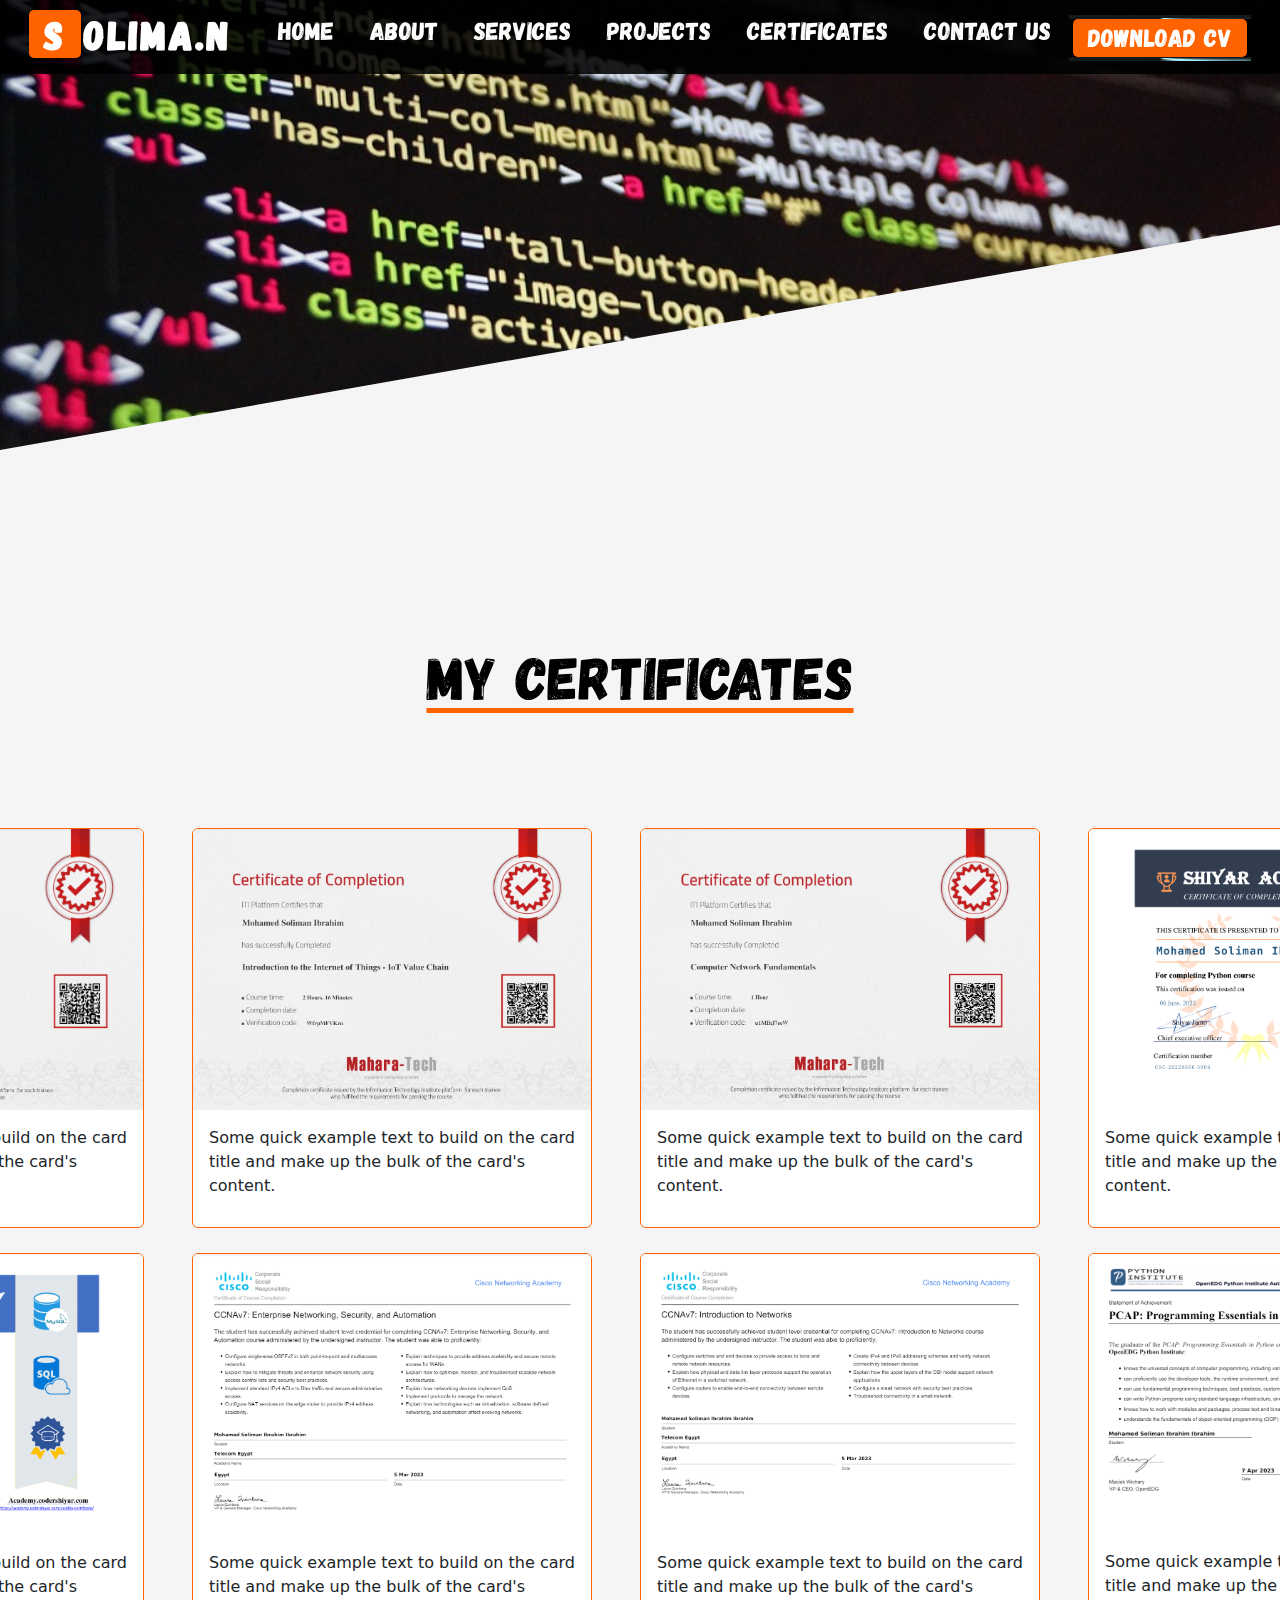
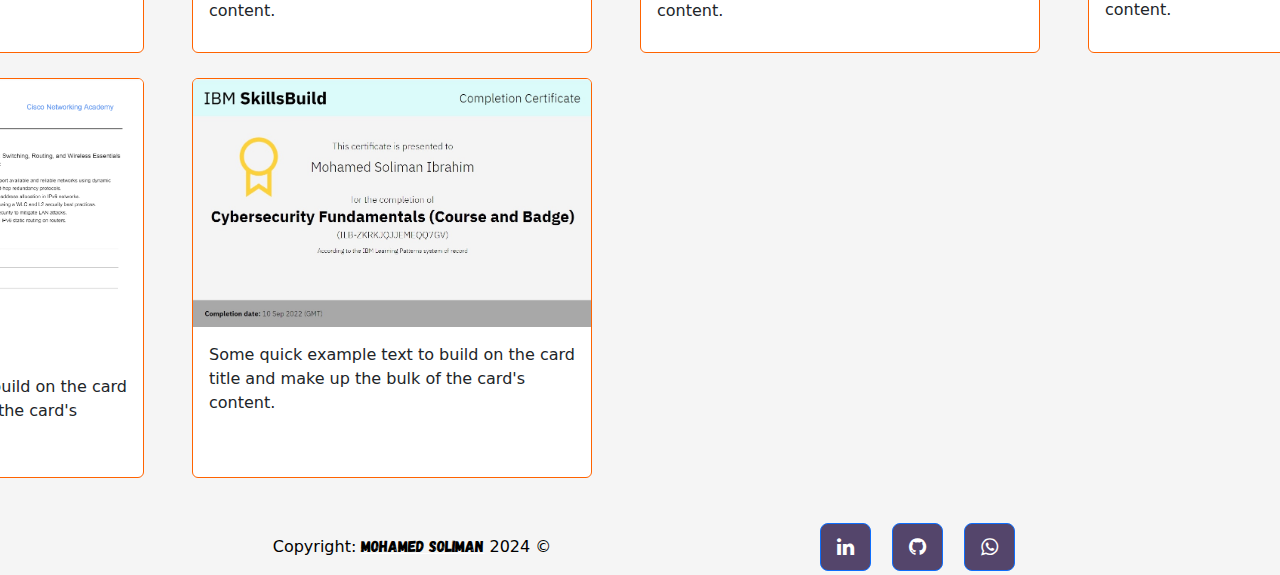
==== certificates.html @ a3dcd59e "Update certificates.html" ====
<!DOCTYPE html>
<html lang="en">
<head>
    <meta charset="utf-8">
    <meta name="viewport" content="width=device-width, initial-scale=1.0">
    <title>Soliman-Certificates</title>
    <link href="https://cdn.jsdelivr.net/npm/bootstrap@5.3.3/dist/css/bootstrap.min.css" rel="stylesheet" integrity="sha384-QWTKZyjpPEjISv5WaRU9OFeRpok6YctnYmDr5pNlyT2bRjXh0JMhjY6hW+ALEwIH" crossorigin="anonymous">
    <link href="https://fonts.googleapis.com/icon?family=Material+Icons" rel="stylesheet" integrity="sha384-QWTKZyjpPEjISv5WaRU9OFeRpok6YctnYmDr5pNlyT2bRjXh0JMhjY6hW+ALEwIH" crossorigin="anonymous">
    <link href="https://maxcdn.bootstrapcdn.com/bootstrap/4.0.0-alpha.6/css/bootstrap.min.css" rel="stylesheet" integrity="sha384-QWTKZyjpPEjISv5WaRU9OFeRpok6YctnYmDr5pNlyT2bRjXh0JMhjY6hW+ALEwIH" crossorigin="anonymous">
    <link rel="preconnect" href="https://fonts.googleapis.com">
    <link rel="preconnect" href="https://fonts.gstatic.com" crossorigin>
    <link href="https://fonts.googleapis.com/css2?family=Jersey+25&family=Poppins:ital,wght@0,100;0,200;0,300;0,400;0,500;0,600;0,700;0,800;0,900;1,100;1,200;1,300;1,400;1,500;1,600;1,700;1,800;1,900&display=swap" rel="stylesheet">
    <link rel="stylesheet" href="https://fonts.googleapis.com/css2?family=Material+Symbols+Outlined:opsz,wght,FILL,GRAD@24,400,0,0" />
    <link rel="stylesheet" href="https://cdnjs.cloudflare.com/ajax/libs/font-awesome/4.7.0/css/font-awesome.min.css">
    <link rel="stylesheet" href="style1.css">
    <style>
        body{
            background-color: whitesmoke;
            overflow-x: hidden;
        }
        .card-custom1-img::before {
            content: "";
            position: absolute;
            background-repeat: no-repeat;
            top: 0;
            left: 0;
            width: 100%;
            height: 100%;
            background-size: cover;
            background-position: center;
            background-image: url('images/code-1076536_1280.jpg');
            background-repeat: no-repeat;
            clip-path: polygon(0 0, 100% 0, 100% 25%, 0 50%);
            z-index: -1;
            overflow-x: hidden;

        }

        .content h1{
            color: #000;
        }

        .Certificates{
            display: flex;
            justify-content: center;
            align-items: center;
            margin-top: 40em;
            text-align: center;
            overflow-x: hidden;

        }

        .cards{
            display: flex;
            justify-content: center;
            align-items: center;
            margin-top: 5em;
            text-align: center;
            margin-bottom: 35px;
            overflow-x: hidden;

        }


        .gridview{
            display: grid;
            align-items: center;
            justify-content: center;
             grid-template-columns: repeat(4, 1fr);
        }

        .gridview .card{
            margin-top: 20px;
            width: 25rem;
             height: 25rem;
              text-align: start;
              margin-bottom: 5px;

              border: #FF6300 0.4px solid;
        }


        .gridview .card img{
            transition: 2s;

        }

        .gridview .card img:hover{

            transform: scale(1.4);
            z-index: 999999999;
            margin-left: 25px;
            margin-right: 25px;
            


        }


        @media screen  and (max-width:448px){

            .gridview{
            display: grid;
            align-items: center;
            justify-content: center;
             grid-template-columns: repeat(1, 1fr);
        }


        .gridview .card{
            margin-top: 20px;
            width: 100%;
             height: 25rem;
              text-align: start;
              margin-bottom: 5px;
              /* margin-left: 40px; */

              border: #FF6300 0.4px solid;
        }

        .Certificates{
            display: flex;
            justify-content: center;
            align-items: center;
            margin-top: 30em;
            text-align: center;
        }


        .Certificates h1{
            font-size: 3.3em;
        }

        .gridview .card img{
            transition: 2s;

        }

        .gridview .card img:hover{

            transform: scale(1.2);
            z-index: 999999999;
            margin-left: 25px;
            margin-right: 25px;
            
        }


        }
        
    </style>
</head>
<body>




  <header>

    <div class="navbar">
      <div class="logo" onclick="window.location.href='index1.html'">
        <h1><span>S</span>olima.n</h1>
        </div> 

        <div class="sections">
            <h2> <a href="index1.html#home">Home</a> </h2>
            <h2><a href="index1.html#about">About</a> </h2>
            <h2><a href="index1.html#services">Services</a> </h2>
            <h2><a href="index1.html#projects">Projects</a> </h2>
            <h2> <a href="certificates.html">Certificates</a> </h2>
            <h2> <a href="#footer"> Contact Us</a></h2>
            <div class="box">
              <button class="butt" onclick="downloadCV()">Download CV</button>

            </div>

            <div class="menu" onclick="openNav()" >
              <i class="fa fa-bars fa-2x" onclick="openNav()" style="color: #ffffff;"></i>

            </div>
        </div>

        <div id="mySidenav" class="sidenav">
        
          <a href="javascript:void(0)" class="closebtn" onclick="closeNav()">&times;</a>
          <div class="logo side-logo">
            <h1><span>S</span>oliman</h1>
          </div>
        
          <div class="items">
            <h2> <a href="index1.html#home">Home</a> </h2>
            <h2><a href="index1.html#about">About</a> </h2>
            <h2><a href="index1.html#services">Services</a> </h2>
            <h2><a href="index1.html#projects">Projects</a> </h2>
            <h2> <a href="certificates.html">Certificates</a> </h2>
            <h2> <a href="#footer"> Contact Us</a></h2>
            <button class="download"  onclick="downloadCV()">Download CV</button>
          </div>
        
        
        </div>

    </div>

</header>



    <div class="main-sec">

    <div class="card-custom1-img"></div>

</div>




<section class="Certificates">
    <div class="content">
        <h1>My Certificates</h1>
        <!-- <p class="desc ">Some of my projects are related to my work and abilities in various fields, you can take a look at them -->
        </p>

    </div>

</section>

<section class="cards">


<div class="gridview">
    <div class="card me-5" >
        <img src="images/certificates/C1.PNG" class="card-img-top" alt="...">
        <div class="card-body">
          <p class="card-text">Some quick example text to build on the card title and make up the bulk of the card's content.</p>
        </div>
      </div>
      
      <div class="card me-5" >
        <img src="images/certificates/C2.PNG" class="card-img-top" alt="...">
        <div class="card-body">
          <p class="card-text">Some quick example text to build on the card title and make up the bulk of the card's content.</p>
        </div>
      </div>

      <div class="card me-5" >
        <img src="images/certificates/C3.PNG" class="card-img-top" alt="...">
        <div class="card-body">
          <p class="card-text">Some quick example text to build on the card title and make up the bulk of the card's content.</p>
        </div>
      </div>

      <div class="card me-5" >
        <img src="images/certificates/C4.PNG" class="card-img-top" alt="...">
        <div class="card-body">
          <p class="card-text">Some quick example text to build on the card title and make up the bulk of the card's content.</p>
        </div>
      </div>


      <div class="card me-5" >
        <img src="images/certificates/C5.PNG" class="card-img-top" alt="...">
        <div class="card-body">
          <p class="card-text">Some quick example text to build on the card title and make up the bulk of the card's content.</p>
        </div>
      </div>


      <div class="card me-5" >
        <img src="images/certificates/C6.PNG" class="card-img-top" alt="...">
        <div class="card-body">
          <p class="card-text">Some quick example text to build on the card title and make up the bulk of the card's content.</p>
        </div>
      </div>

      
      <div class="card me-5" >
        <img src="images/certificates/C7.PNG" class="card-img-top" alt="...">
        <div class="card-body">
          <p class="card-text">Some quick example text to build on the card title and make up the bulk of the card's content.</p>
        </div>
      </div>


      
      <div class="card me-5" >
        <img src="images/certificates/C8.PNG" class="card-img-top" alt="...">
        <div class="card-body">
          <p class="card-text">Some quick example text to build on the card title and make up the bulk of the card's content.</p>
        </div>
      </div>


      
      <div class="card me-5" >
        <img src="images/certificates/C9.PNG" class="card-img-top" alt="...">
        <div class="card-body">
          <p class="card-text">Some quick example text to build on the card title and make up the bulk of the card's content.</p>
        </div>
      </div>


      
      <div class="card me-5" >
        <img src="images/certificates/IBM.jpg" class="card-img-top" alt="...">
        <div class="card-body">
          <p class="card-text">Some quick example text to build on the card title and make up the bulk of the card's content.</p>
        </div>
      </div>
  


</div>

</section>




<!-- Remove the container if you want to extend the Footer to full width. -->
<div class="container-fluid " id="footer">





    <div class="footer"  style="background-color: whitesmoke;">

      
      <div class=" ">

        <button type="button" class="btn btn-primary btn-lg  mx-2" style="background-color: #54456b;">
          <i class="fa fa-whatsapp"></i>
        </button>
        <button type="button" class="btn btn-primary btn-lg  mx-2" style="background-color: #54456b;">
          <i class="fa fa-github"></i>
        </button>
        <button type="button" class="btn btn-primary btn-lg  mx-2" style="background-color: #54456b;">
          <i class="fa fa-linkedin"></i>
        </button>
      </div>
  
      <!-- Copyright -->
      <div class=" text-white p-3" style="background-color: whitesmoke; color: #000;">
       <span style="color: #000;"> © 2024 Copyright: </span> 
        <a class="text-white Copyright" style="color: #000;"  href=""><span style="color: #000;">Mohamed Soliman</span></a>
      </div>
      <!-- Copyright -->
    </div>
    
</div>
  <!-- End of .container -->
  <script src="dynamic.js"></script>

</body>
</html>
---- style1.css ----
/* The side navigation menu */
.sidenav {
    height: 100%;
    /* 100% Full-height */
    width: 0;
    /* 0 width - change this with JavaScript */
    position: fixed;
    /* Stay in place */
    z-index: 1;
    /* Stay on top */
    top: 0;
    /* Stay at the top */
    left: 0;
    background-color: #111;
    /* Black*/
    overflow-x: hidden;
    /* Disable horizontal scroll */
    padding-top: 60px;
    /* Place content 60px from the top */
    transition: 0.5s;
    /* 0.5 second transition effect to slide in the sidenav */
}

/* The navigation menu links */
.sidenav a {
    padding: 8px 8px 8px 32px;
    text-decoration: none;
    font-size: 25px;
    color: #818181;
    display: block;
    transition: 0.3s;
}

/* When you mouse over the navigation links, change their color */
.sidenav a:hover {
    color: #f1f1f1;
}

/* Position and style the close button (top right corner) */
.sidenav .closebtn {
    position: absolute;
    top: 0;
    right: 25px;
    font-size: 36px;
    margin-left: 50px;
}

/* Style page content - use this if you want to push the page content to the right when you open the side navigation */
#main {
    transition: margin-left .5s;
    padding: 20px;
}






* {
    margin: 0;
    padding: 0;
}

body {
    background-color: black;
}

@font-face {
    font-family: 'gag';
    src: url(gagalin/Gagalin-Regular.otf);
}



/* header section */



header .navbar {
    background-color: rgba(0, 0, 0, 0.88);
    padding-top: 10px;
    position: fixed;
    top: 0;
    left: 0;
    width: 100%;
    /* Ensures navbar spans full width of viewport */
    display: flex;
    flex-direction: row;
    justify-content: space-evenly;
    /* align-items: center; */
    z-index: 1000;
    /* Ensures navbar stays above other content */
    /* You can add additional styling properties as needed */
}


.navbar .sections,
.navbar .sections a {
    display: flex;
    color: white;
    /* font-weight: bold; */
    font-family: 'gag';
    text-decoration: none;

}

.menu {
    display: none;
}

.menu button {
    background-color: transparent;
}

.navbar .logo span {
    font-weight: bold;
    font-family: 'gag';
    margin-right: 3px;
}

.navbar .logo h1 {
    font-weight: bold;
    font-family: 'gag';
    letter-spacing: 3px;

}

.navbar .sections h2,
.navbar .sections button {
    padding-left: 18px;
    padding-right: 18px;
    color: white;
    font-size: 25px;
}

.navbar .sections button {
    outline-style: none;
    border: none;

}

.navbar .logo span {
    background-color: #FF6300;
    padding: 0 15px 0 15px;
    color: white;
    border-radius: 5px;

}

.navbar .sections .butt {
    background-color: #FF6300;
    padding: 0 15px 0 15px;
    color: white;
    border-radius: 5px;
}


.navbar .logo h1 {
    color: white;
}

header .sections h2:hover,
header .sections h2:active,
header .sections h2:focus {
    text-decoration: underline;
    text-decoration-color: #FF6300;
    text-underline-offset: 8px;
    text-decoration-thickness: 3px;
    color: rgb(222, 222, 222);

}

/*End  header section */







/* Home section */


.home {
    height: 100vh;
    display: flex;
    justify-content: space-evenly;
    align-items: center;
    justify-content: center;
}


.home .main-sec {
    display: flex;
    justify-content: space-evenly;
}

.main-sec .content .hi {
    color: white;
    font-size: 25px;
    font-family: gag;
}

.main-sec .content h3 {
    color: #FF6300;
    font-family: 'gag';
    font-size: 45px;
}

.main-sec .content .title {
    position: relative;
}

.main-sec .content .title h1 {
    color: white;
    font-family: gag;
    text-decoration: none;
    font-size: 7em;
}

.main-sec .content .title span {
    position: absolute;
    color: white;
    font-family: gag;
    font-size: 7em;
    top: 80px;
    left: 240px;
}

.main-sec .content p {
    margin-top: 100px;
    color: white;
    word-wrap: break-word;
    /* Wrap long words to prevent overflow */
    font-size: 25px;
    font-family: gag;
}

.main-sec .desc {
    width: 67em;
}


.main-sec .content button {
    background-color: #FF6300;
    width: 200px;
    padding: 10px;
    margin-top: 20px;
    color: white;
    border: 0;
    border-radius: 5px;
    font-size: 20px;
    transition: 2s;
}


.main-sec .content button:hover {

    background-color: #b44805;
    transform: scale(0.95);



}

.main-sec .shape {
    position: relative;
    animation: fade 3s ease-in-out forwards;

}



@keyframes fade {
    0% {
        opacity: 0;
    }

    100% {
        opacity: 1;
    }


}



.main-sec .shape .soliman {

    position: absolute;
    top: -105px;
    right: 115px;
    width: 24em;
    height: 30em;

}

/*End  Home section */





/* About us section */

.about {
    height: 25vh;
    margin-bottom: 150px;
}



.secon-content {
    margin-left: 100px;
    margin-bottom: -190px;


}



.content .desc-second p {
    margin-top: 0;
    font-size: 24px;


}

.title .row h4 {
    color: aliceblue;
}


.second-shape {
    margin-top: 50px;
}


/* progress bar */

.progress-title {
    font-size: 18px;
    font-weight: 700;
    font-style: italic;
    color: #455493;
    margin: 0 0 20px;
}

.progress {
    height: 7px;
    background: #f8f8f8;
    border-radius: 0;
    box-shadow: none;
    margin-bottom: 30px;
    overflow: visible;
}

.progress .progress-bar {
    box-shadow: none;
    border-radius: 0;
    position: relative;
    -webkit-animation: animate-positive 2s;
    animation: animate-positive 2s;
}

.progress .progress-bar:before,
.progress .progress-bar:after {
    content: "";
    width: 20px;
    height: 20px;
    background: #fff;
    position: absolute;
    top: -6px;
    right: 16px;
    transform: rotate(45deg);
}

.progress .progress-bar:after {
    border: 4px solid #fff;
    position: absolute;
    right: 2px;
}

.progress.red .progress-bar:before,
.progress.red .progress-bar:after {
    outline: 4px solid #ef5b5b;
}

.progress.red .progress-bar:after {
    background: #ef5b5b;
}

.progress.yellow .progress-bar:before,
.progress.yellow .progress-bar:after {
    outline: 4px solid #ffc116;
}

.progress.yellow .progress-bar:after {
    background: #ffc116;
}

.progress.blue .progress-bar:before,
.progress.blue .progress-bar:after {
    outline: 4px solid #20a39e;
}

.progress.blue .progress-bar:after {
    background: #20a39e;
}

.progress.green .progress-bar:before,
.progress.green .progress-bar:after {
    outline: 4px solid #7cb518;
}

.progress.green .progress-bar:after {
    background: #7cb518;
}

@-webkit-keyframes animate-positive {
    0% {
        width: 0;
    }
}

@keyframes animate-positive {
    0% {
        width: 0;
    }
}

/*End progress bar */





/*End  About Us section */










/* services */



.services {
    height: 60vh;
    display: flex;
    flex-direction: column;
    align-items: center;
    justify-content: center;
    text-align: center;
}




.content h1 {
    color: white;
    font-family: gag;
    font-size: 60px;
    text-decoration: underline;
    text-decoration-color: #FF6300;
    text-underline-offset: 8px;
    text-decoration-thickness: 5px;
    color: rgb(222, 222, 222);

}

.services .content .desc {
    width: 67em;
    color: white;
    padding-top: 10px;
    font-size: 20px;
}



.services .cards {
    display: grid;
    grid-template-columns: repeat(4, 1fr);

}

.services .cards .card-widget {
    background-color: white;
    float: left;
    text-align: start;
    padding: 25px;
    border-radius: 20px;
    margin-left: 40px;
    margin-top: 30px;
    width: 320px;
    height: auto;
    transition: 4s;
}

.services .cards .card-widget:hover {
    transform: scale(0.95);

}


.services .cards .card-widget p {

    width: 15em;

}

.services .cards .card-widget img {
    margin-top: 20px;
    margin-bottom: 20px;

}


/*End  services */





/* projects  sections*/


.projects {
    height: 45vh;
    margin-bottom: 10em;
    margin-top: 10em;
    display: flex;
    flex-direction: column;
    align-items: center;
    justify-content: center;
    text-align: center;

}

.projects .content .desc {
    width: 67em;
    color: white;
    padding-top: 10px;
    font-size: 20px;
}



.projects .cards {
    display: grid;
    grid-template-columns: repeat(3, 1fr);

}



.projects .cards .card-widget {
    background-color: white;
    float: left;
    text-align: center;
    font-family: gag;
    border-radius: 5px;
    margin-left: 40px;
    margin-top: 30px;
    width: 190px;
    height: auto;
    transition: 1s;
}







.projects .cards .card-widget.active {
    background-color: #FF6300;
    color: #fff;
}


/* cards */

.card-custom {
    overflow: hidden;
    min-height: 450px;
    box-shadow: 0 0 15px rgba(10, 10, 10, 0.3);
}

.card-custom-img {
    height: 200px;
    min-height: 200px;
    background-repeat: no-repeat;
    background-size: cover;
    background-position: center;
    border-color: inherit;
}

/* First border-left-width setting is a fallback */
.card-custom-img::after {
    position: absolute;
    content: '';
    top: 161px;
    left: 0;
    width: 0;
    height: 0;
    border-style: solid;
    border-top-width: 40px;
    border-right-width: 0;
    border-bottom-width: 0;
    border-left-width: 545px;
    border-left-width: calc(575px - 5vw);
    border-top-color: transparent;
    border-right-color: transparent;
    border-bottom-color: transparent;
    border-left-color: inherit;
}

.card-custom-avatar img {
    border-radius: 50%;
    box-shadow: 0 0 15px rgba(10, 10, 10, 0.3);
    position: absolute;
    top: 100px;
    left: 1.25rem;
    width: 100px;
    height: 100px;
}


/* projects  sections*/












/* footer */


.foot {

    display: flex;
    justify-content: space-around;
    align-items: center;

}


.footer {
    direction: rtl;
    display: flex;
    justify-content: space-evenly;
    align-items: center;
}

.Copyright {
    font-family: gag;
}


/*End  footer */



/* animation */


@import url("https://fonts.googleapis.com/css?family=Raleway:400");

* {
    box-sizing: border-box;
}

@property --angle {
    syntax: '<angle>';
    initial-value: 90deg;
    inherits: true;
}

@property --gradX {
    syntax: '<percentage>';
    initial-value: 50%;
    inherits: true;
}

@property --gradY {
    syntax: '<percentage>';
    initial-value: 0%;
    inherits: true;
}




:root {
    --d: 2500ms;
    --angle: 90deg;
    --gradX: 100%;
    --gradY: 50%;
    --c1: rgba(168, 239, 255, 1);
    --c2: rgba(168, 239, 255, 0.1);
}

.wrapper {
    min-width: min(40rem, 100%);
}

.box {
    border: 0.3rem solid;
    border-image: conic-gradient(from var(--angle), var(--c2), var(--c1) 0.1turn, var(--c1) 0.15turn, var(--c2) 0.25turn) 30;
    animation: borderRotate var(--d) linear infinite forwards;
}


@keyframes borderRotate {
    100% {
        --angle: 420deg;
    }
}

@keyframes borderRadial {
    20% {
        --gradX: 100%;
        --gradY: 50%;
    }

    40% {
        --gradX: 100%;
        --gradY: 100%;
    }

    60% {
        --gradX: 50%;
        --gradY: 100%;
    }

    80% {
        --gradX: 0%;
        --gradY: 50%;
    }

    100% {
        --gradX: 50%;
        --gradY: 0%;
    }
}


/* End animation */



/* responsive design */




/* tablet */


@media only screen and (min-width:401px) and (max-width: 768px) {




    body {
        width: auto;
        overflow-x: hidden;
        scrollbar-width: none;
    }



    header .navbar {
        padding-top: 10px;
        /* padding-left: 10px; */
        display: flex;
        justify-content: space-around;
        background-color: rgba(0, 0, 0, 1);
        z-index: 9999999999999999999999999999999999999999;

    }


    /* header section */

    .navbar .sections a,
    .navbar .butt {
        display: flex;
        display: none;

    }


    .menu {
        display: block;
        padding-right: 125px;
    }


    .download {
        background-color: #FF6300;
        width: 150px;
        padding: 5px;
        margin-top: 20px;
        margin-left: 32px;
        color: white;
        border: 0;
        border-radius: 5px;
        font-size: 20px;
        transition: 2s;
    }

    .side-logo {
        margin-left: 32px;

    }

    .sidenav {
        padding-top: 21px;
    }


    .items {
        padding-top: 30px;
    }


    /*End  header section */





    /* Home section */


    .home0 {
        height: 100vh;
        /* overflow-x: hidden; */
        margin-top: 60px;
        margin-bottom: 50px;
        width: 100%;

    }


    .home .main-sec {
        display: flex;
        justify-content: space-between;
        position: relative;
    }

    .main-sec .content .hi {
        font-size: 15px;
    }

    .main-sec .content-home {
        position: absolute;
        z-index: 999;
        left: 120px;
        /* top: -30px; */

    }


    .main-sec .content h3 {
        font-size: 23px;
    }


    .main-sec .content .title h1 {
        font-size: 3em;
    }

    .main-sec .content .title span {
        position: absolute;
        font-size: 3em;
        top: 50px;
        left: 75px;
    }

    .main-sec .content p {
        margin-top: 100px;
        font-size: 16px;
    }

    .main-sec .desc {
        width: 40em;
        font-size: 10px;
    }



    .main-sec .shape {
        margin-left: 250px;
    }

    .main-sec .shape .shape1 {
        position: relative;
        width: 25em;
        transform: rotate(-90deg);
    }


    .main-sec .shape .soliman {
        position: absolute;
        top: -195px;
        right: 92px;
        width: 14em;
        height: 30em;

    }

    /*End  Home section */




    /* About us section */

    .about {
        height: 100vh;
        display: flex;
        flex-direction: column;
        align-items: center;
        justify-content: center;
    }

    .second-main {
        display: flex;
        flex-direction: column;
        align-items: center;
        justify-content: center;
        position: relative;
    }

    .secon-content {
        margin-left: 50px;
        margin-bottom: -190px;
        padding-top: 50px;


    }

    .about .title .row {
        float: left;
        width: 100%;
    }





    .content .desc-second p {
        margin-top: 0;
        font-size: 16px;
        width: 23.5em;


    }

    .title .row h4 {
        color: aliceblue;
        font-size: 16px;
    }



    .second-main .second-shape {
        position: absolute;
        top: -370px;
        width: 5em;
    }


    .about-shape {
        width: 25em;
    }


    .second-main .second-shape .soliman {

        right: 100px;


    }



    /*End  About us section */






    /* services */



    .services {
        height: auto;
        display: flex;
        align-items: center;
        justify-content: center;
        margin: 0;

    }



    .services .content .desc {
        width: auto;
        padding-top: 10px;
        font-size: 16px;
    }



    .services .cards {
        display: grid;
        grid-template-columns: repeat(1, 1fr);
        margin: 0;
        align-items: center;
        justify-content: center;
        margin-left: 12%;

    }


    .services .cards .card-widget {

        margin-left: 0;


    }




    .services .cards .card-widget p {

        width: auto;

    }

    .services .cards .card-widget img {
        margin-top: 20px;
        margin-bottom: 20px;

    }


    /*End  services */




    /* projects  sections*/



    .projects {
        height: auto;
        margin-top: 50px;
    }


    .projects .content .desc {
        width: auto;
        padding-top: 10px;
        font-size: 16px;
    }



    .projects .cards {
        display: grid;
        grid-template-columns: repeat(2, 1fr);

    }

    .projects .cards .card-widget {
        background-color: white;
        margin-left: 0;
        margin-top: 20px;
        width: 150px;
        height: auto;
    }


    /* cards */



    /* projects  sections*/



    /* footer */


    .foot {

        display: flex;
        justify-content: space-between;
        align-items: center;

    }


    .footer {
        direction: rtl;
        display: flex;
        flex-direction: column;
        justify-content: space-between;
        align-items: center;
    }


    .footer button {
        width: 50px;
        height: 50;
    }



    .Copyright {
        font-family: gag;
    }


    /*End  footer */



}



/* mobile */



@media screen and (max-width: 400px) {

   .all{
    display: none;
   }




/* good design */

     html {
        margin: 0;
        padding: 0;
        width: 100%;
        height: 100%;
        overflow-x: hidden;
    }

    /* header section */




    header .navbar {
        padding-top: 3%;
        /* padding-left: 10px; */
        display: flex;
        justify-content: space-evenly;
        background-color: rgba(0, 0, 0, 1);
        z-index: 9999999999999;


    }


    .navbar .logo h1 {
        font-size: 25px;
    }

    .navbar .sections a,
    .navbar .butt {
        display: flex;
        display: none;

    }


    .menu {
        display: block;
   
        
    }


    .download {
        background-color: #FF6300;
        width: 150px;
        padding: 5px;
        margin-top: 20px;
        margin-left: 32px;
        color: white;
        border: 0;
        border-radius: 5px;
        font-size: 20px;
        transition: 2s;
    }

    .main-sec .content button {
        background-color: #FF6300;
        width: 200px;
        padding: 5px;
        margin-top: 20px;
        color: white;
        border: 0;
        border-radius: 5px;
        font-size: 18px;
        transition: 2s;
    }

    .side-logo {
        margin-left: 0;
        padding-left: 10px;

    }

    .sidenav {
        padding-top: 21px;
    }


    .items {
        padding-top: 30px;
    }


    /*End  header section */




    /* Home section */


    * {
        box-sizing: border-box;
    }
    

    
    .home0 {
        height: calc(100vh - 10px); /* Adjusted for the total margin */
        margin-top: 65px;
        margin-bottom: 50px;
        /* padding-right: 55px; */
        padding-left: 50px;
        width: 100%;
        overflow-x: hidden; /* Ensures no horizontal scroll within the section */
        z-index: -111;

    }


    .home .main-sec {
        display: flex;
        justify-content: space-evenly;
        position: relative;
        margin-left: 10px;

    }

    .main-sec .content .hi {
        font-size: 15px;
    }

    .main-sec .content-home {
        position: absolute;
        z-index: 999;
        left: 120px;
        top: -30px;

    }


    .main-sec .content h3 {
        font-size: 23px;
    }


    .main-sec .content .title h1 {
        font-size: 3em;
    }

    .main-sec .content .title span {
        position: absolute;
        font-size: 3em;
        top: 50px;
        left: 75px;
    }

    .main-sec .content p {
        margin-top: 100px;
        font-size: 16px;
    }

    .main-sec .desc {
        width: 36em;
        font-size: 10px;
    }



    .main-sec .shape {
        margin-left: 250px;
    }

    .main-sec .shape .shape1 {
        position: relative;
        width: 25em;
        transform: rotate(-90deg);
    }


    .main-sec .shape .soliman {
        position: absolute;
        top: -195px;
        right: 92px;
        width: 14em;
        height: 30em;

    }

    /*End  Home section */











    /* About us section */

    .about {
        height: 145vh;
        padding-top: 400px;
        /* margin-top: 55%; */
        display: flex;
        flex-direction: column;
        align-items: center;
        justify-content: center;
        /* overflow-x: hidden; */
        overflow: hidden;
        z-index: -55555555555555;
    }

    .second-main {
        display: flex;
        flex-direction: column;
        align-items: center;
        justify-content: center;
        position: relative;
    }

    .secon-content {
        margin-left: 10px;
        margin-bottom: -190px;
        padding-top: 50px;
        


    }

    .about .title .row {
        float: left;
        width: 100%;
    }





    .content .desc-second p {
        margin-top: 0;
        font-size: 16px;
        width: 21.9em;


    }

    .title .row h4 {
        color: aliceblue;
        font-size: 16px;
    }



    .second-main .second-shape {
        position: absolute;
        top: -370px;
        width: 0em;
        padding-left: 150px;
        z-index: -99999999999999999999999999;

    }


    .about-shape {
        width: 25em;
    }


    .second-main .second-shape .soliman {

        right: 100px;


    }



    /*End  About us section */



/* good design ***************************************************************/













    /* services */



    .services {
        height: auto;
        display: flex;
        text-align: center;
        width: 100%;
        align-items: center;
        justify-content: center;
        margin-left: 0;
        margin-top: 0;

    }



    .services .content .desc {
        width: auto;
        padding: 10px 5px 0 5px;
        font-size: 16px;
    }



    .services .cards {
        display: grid;
        grid-template-columns: repeat(1, 1fr);
        margin: 0;
        align-items: center;
        justify-content: center;
        text-align: center;
        padding-left: 5%;

    }


    .services .cards .card-widget {

        margin-left: 0;


    }




    .services .cards .card-widget p {

        width: auto;

    }

    .services .cards .card-widget img {
        margin-top: 20px;
        margin-bottom: 20px;

    }


    /*End  services */




    /* projects  sections*/



    .projects {
        height: auto;
        margin-top: 50px;
    }


    .projects .content .desc {
        width: auto;
        padding: 10px 5px 0 5px;
        font-size: 16px;
    }



    .projects .cards {
        display: grid;
        grid-template-columns: repeat(2, 1fr);

    }

    .projects .cards .card-widget {
        background-color: white;
        margin-left: 0;
        margin-top: 20px;
        width: 150px;
        height: auto;
    }


    /* cards */



    /* projects  sections*/



    /* footer */


    .foot {

        display: flex;
        justify-content: space-between;
        align-items: center;

    }


    .footer {
        direction: rtl;
        display: flex;
        flex-direction: column;
        justify-content: space-between;
        align-items: center;
    }


    .footer button {
        width: 50px;
        height: 50;
    }



    .Copyright {
        font-family: gag;
    }


    /*End  footer */


}



















/* 
@media screen and (max-width: 450px) {
    


    .sidenav {
        padding-top: 15px;
    }

    .sidenav a {
        font-size: 18px;
    }


    .logo {
        margin-left: 0;
        padding-left: 0;
    }


    .box {
        border: none;
        animation: none;
    }


    .navbar .logo {
        margin-left: 0;
        padding-left: 0;
    }



    .home0 {
        height: auto;
        width: 100%;
        margin-top: 60px;
        padding-left: 35px;
        display: flex;
        align-items: center;
        justify-content: center;

    }




    .menu {
        margin-right: 0px;
    }


    .about {
        height: auto;
        margin-top: 180px;
        width: 100%;
        padding-left: 50px;

    }



    .secon-content {
        margin-left: 0;
        margin-right: 50px;
        margin-bottom: -190px;
        padding-top: 50px;
        float: left;


    }

    .about .title .row {
        float: left;
        width: 100%;
    }




    .serv {
        display: flex;
        flex-direction: column;
        align-items: center;
        justify-content: center;
    }






}
 */
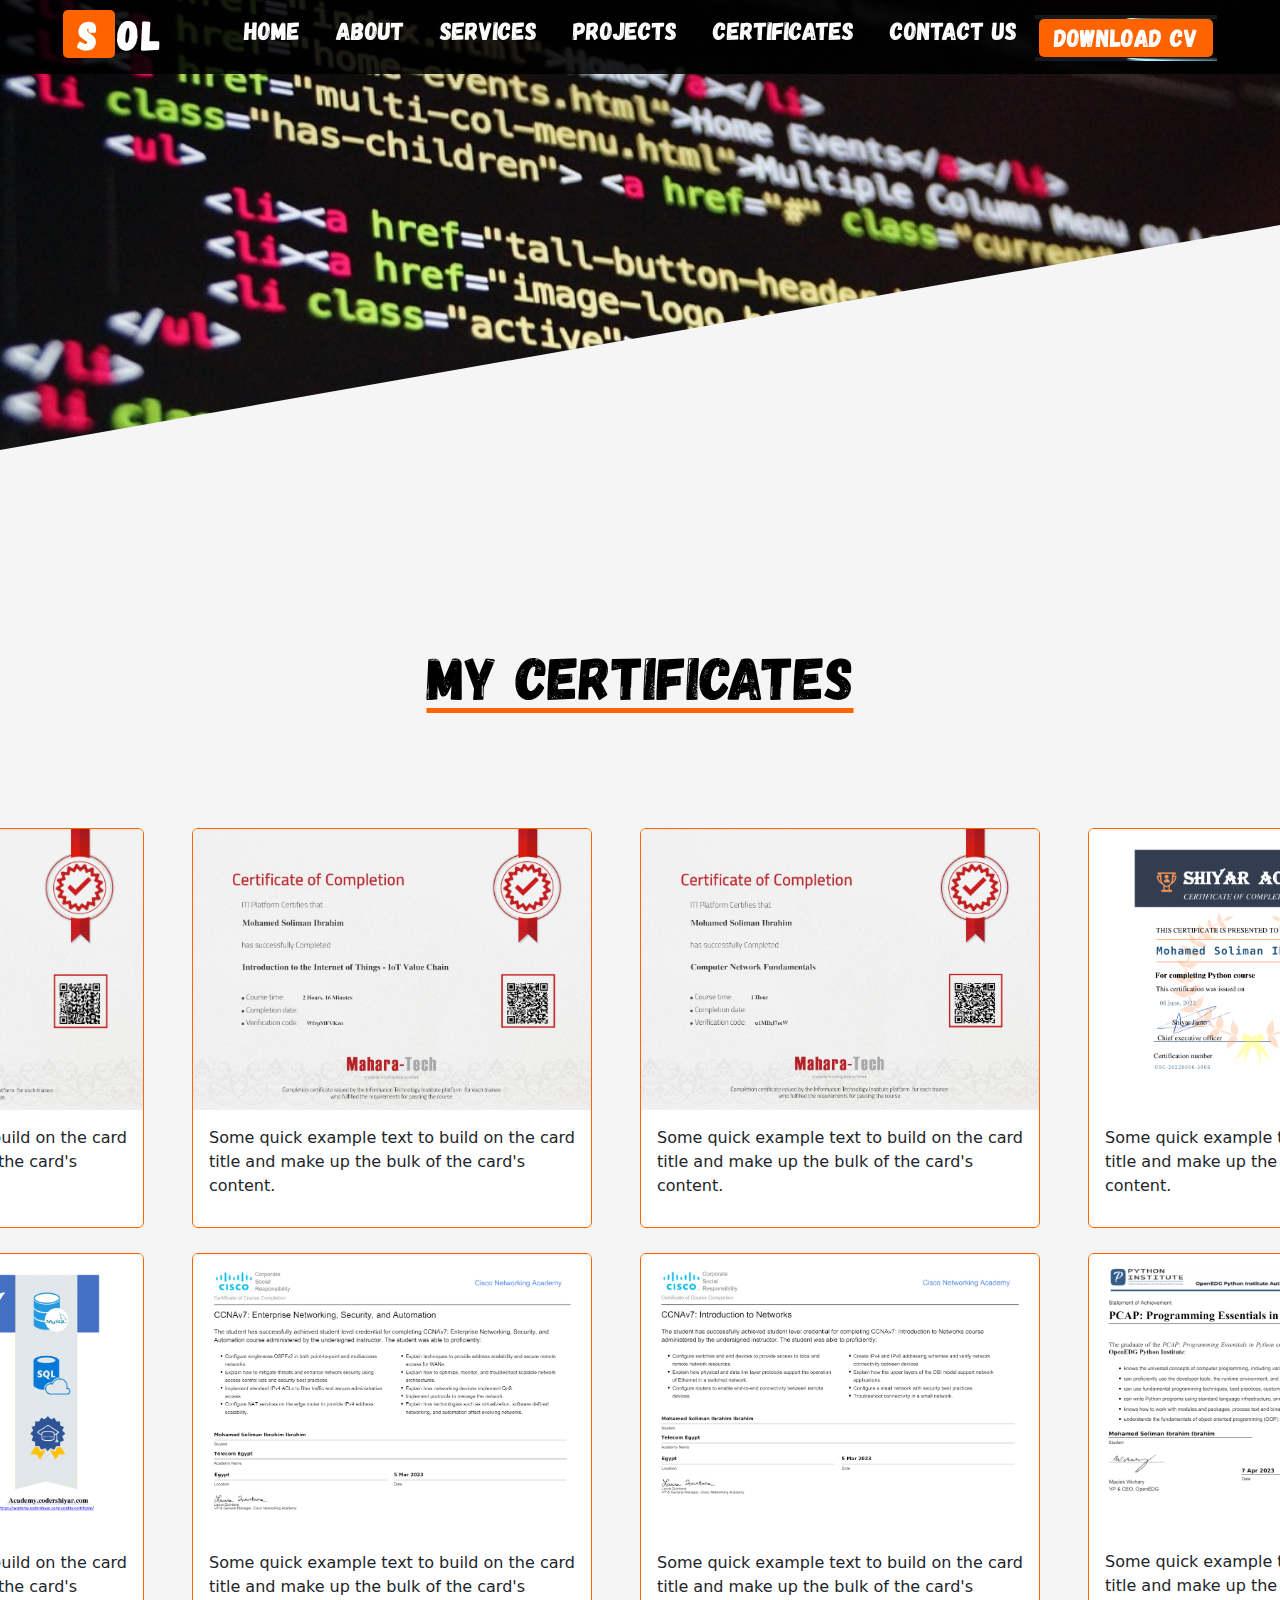
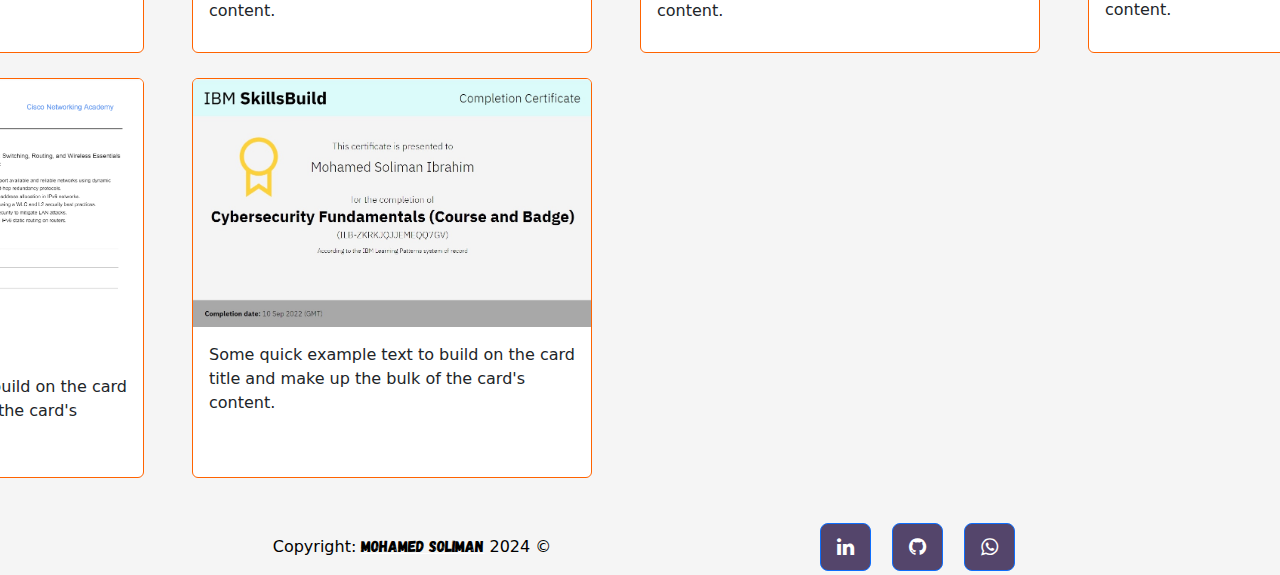
==== commit 35aab19c: "Update certificates.html" ====
--- a/certificates.html
+++ b/certificates.html
@@ -159,7 +159,7 @@
 
     <div class="navbar">
       <div class="logo" onclick="window.location.href='index1.html'">
-        <h1><span>S</span>olima.n</h1>
+        <h1><span>S</span>ol</h1>
         </div> 
 
         <div class="sections">
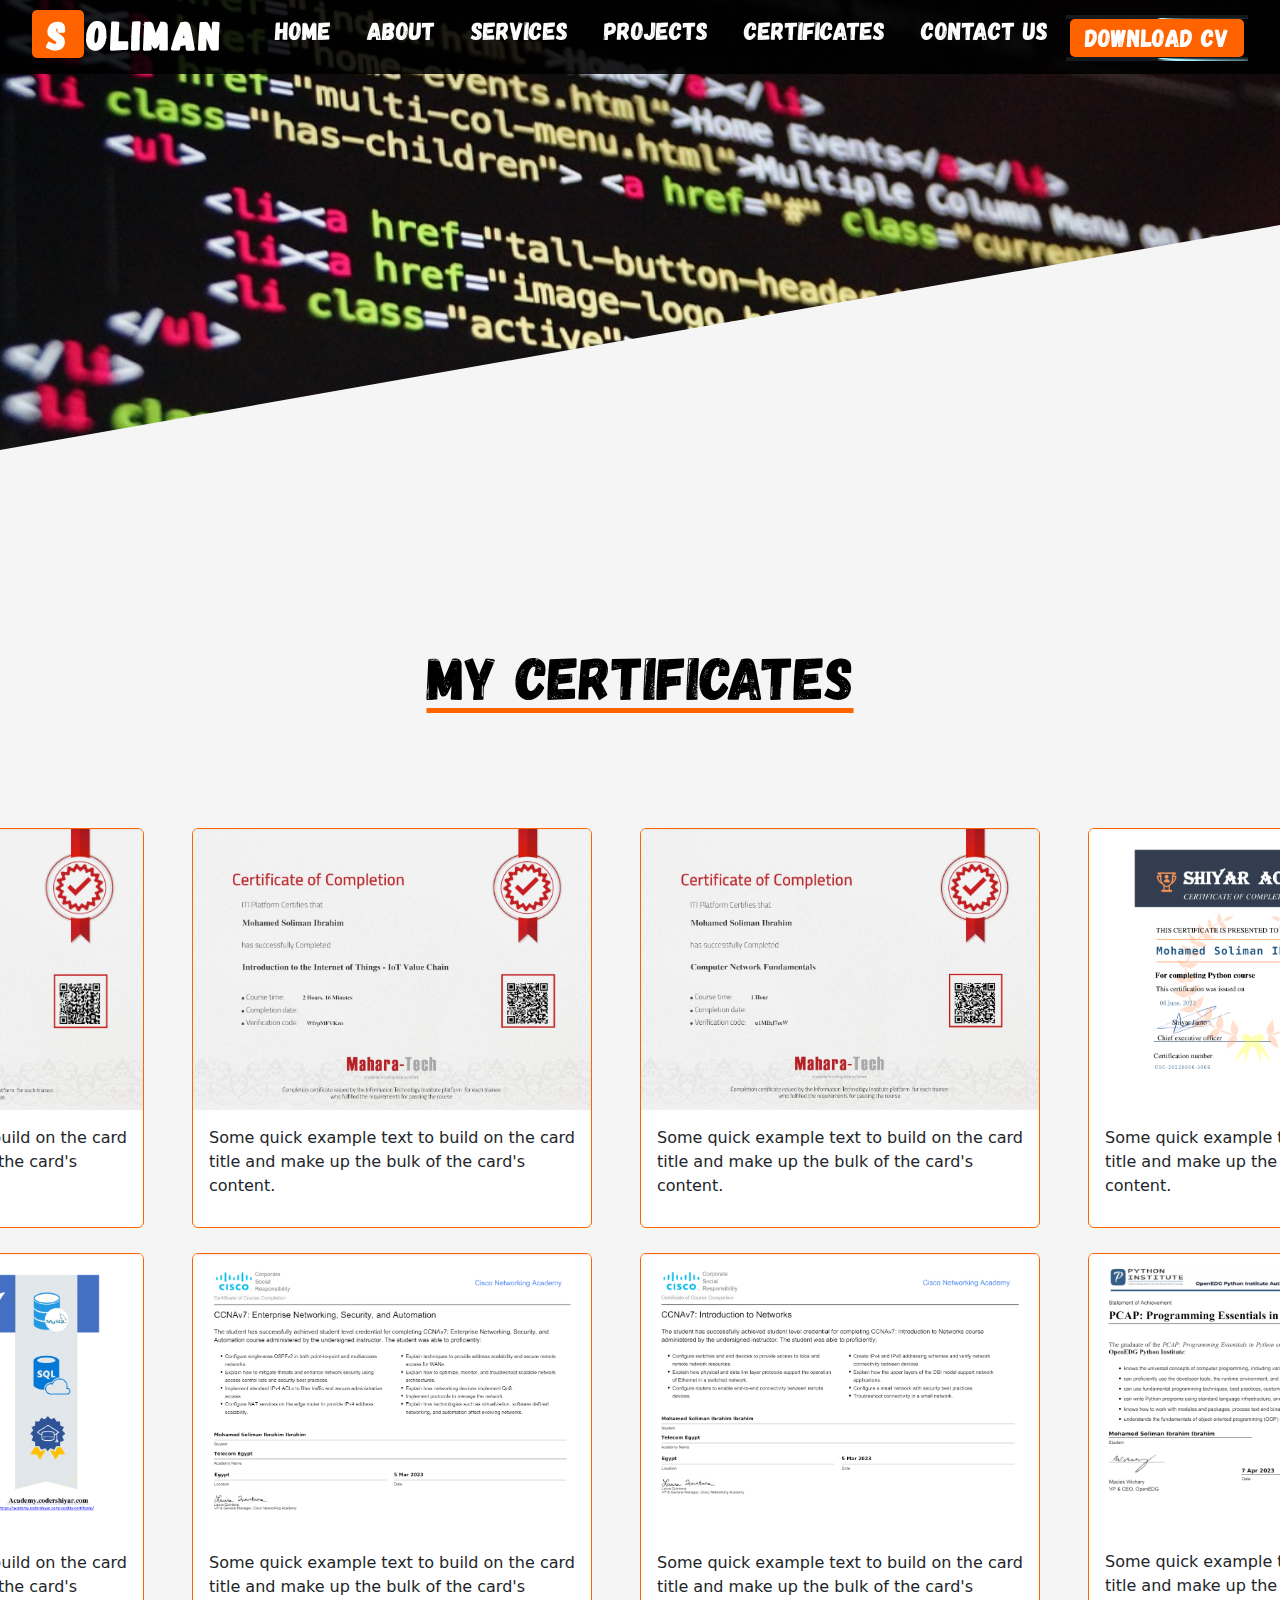
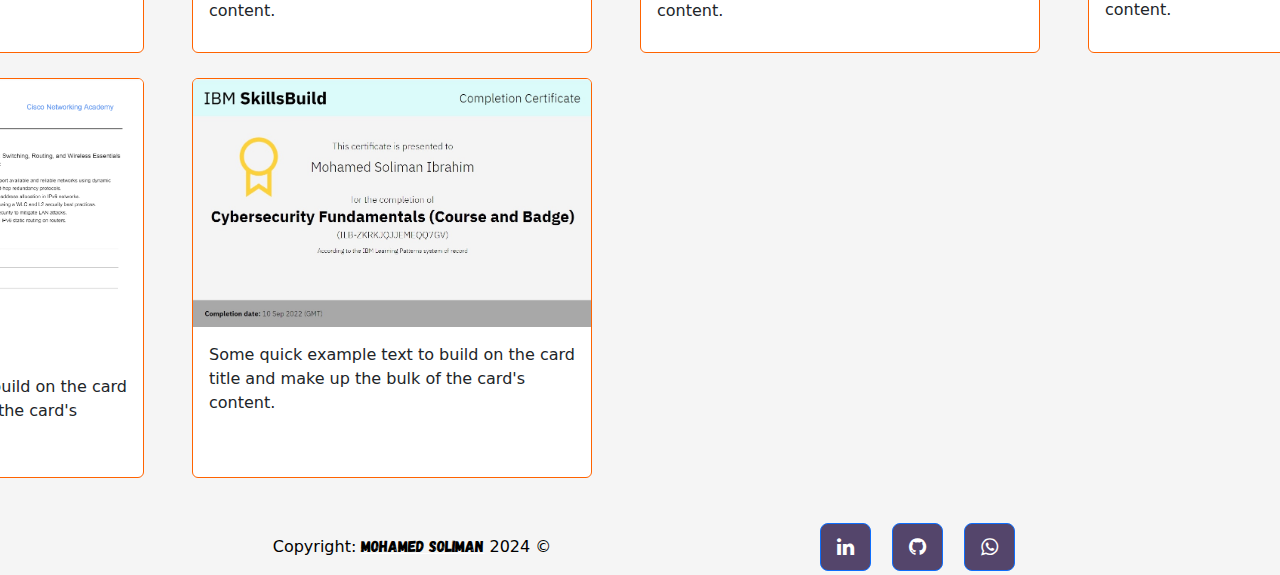
==== commit 7c7460ee: "Update certificates.html" ====
--- a/certificates.html
+++ b/certificates.html
@@ -1,18 +1,21 @@
-<!DOCTYPE html>
+<!doctype html>
 <html lang="en">
-<head>
+  <head>
     <meta charset="utf-8">
     <meta name="viewport" content="width=device-width, initial-scale=1.0">
-    <title>Soliman-Certificates</title>
+    <title>Soliman-Portfolio</title>
     <link href="https://cdn.jsdelivr.net/npm/bootstrap@5.3.3/dist/css/bootstrap.min.css" rel="stylesheet" integrity="sha384-QWTKZyjpPEjISv5WaRU9OFeRpok6YctnYmDr5pNlyT2bRjXh0JMhjY6hW+ALEwIH" crossorigin="anonymous">
     <link href="https://fonts.googleapis.com/icon?family=Material+Icons" rel="stylesheet" integrity="sha384-QWTKZyjpPEjISv5WaRU9OFeRpok6YctnYmDr5pNlyT2bRjXh0JMhjY6hW+ALEwIH" crossorigin="anonymous">
-    <link href="https://maxcdn.bootstrapcdn.com/bootstrap/4.0.0-alpha.6/css/bootstrap.min.css" rel="stylesheet" integrity="sha384-QWTKZyjpPEjISv5WaRU9OFeRpok6YctnYmDr5pNlyT2bRjXh0JMhjY6hW+ALEwIH" crossorigin="anonymous">
+    <link href="    https://maxcdn.bootstrapcdn.com/bootstrap/4.0.0-alpha.6/css/bootstrap.min.css
+    " rel="stylesheet" integrity="sha384-QWTKZyjpPEjISv5WaRU9OFeRpok6YctnYmDr5pNlyT2bRjXh0JMhjY6hW+ALEwIH" crossorigin="anonymous">
+    <link rel="stylesheet" href="style.css">
     <link rel="preconnect" href="https://fonts.googleapis.com">
     <link rel="preconnect" href="https://fonts.gstatic.com" crossorigin>
     <link href="https://fonts.googleapis.com/css2?family=Jersey+25&family=Poppins:ital,wght@0,100;0,200;0,300;0,400;0,500;0,600;0,700;0,800;0,900;1,100;1,200;1,300;1,400;1,500;1,600;1,700;1,800;1,900&display=swap" rel="stylesheet">
     <link rel="stylesheet" href="https://fonts.googleapis.com/css2?family=Material+Symbols+Outlined:opsz,wght,FILL,GRAD@24,400,0,0" />
     <link rel="stylesheet" href="https://cdnjs.cloudflare.com/ajax/libs/font-awesome/4.7.0/css/font-awesome.min.css">
-    <link rel="stylesheet" href="style1.css">
+
+
     <style>
         body{
             background-color: whitesmoke;
@@ -159,7 +162,7 @@
 
     <div class="navbar">
       <div class="logo" onclick="window.location.href='index1.html'">
-        <h1><span>S</span>ol</h1>
+        <h1><span>S</span>oliman</h1>
         </div> 
 
         <div class="sections">
--- a/style.css
+++ b/style.css
@@ -0,0 +1,1706 @@
+/* The side navigation menu */
+.sidenav {
+    height: 100%;
+    /* 100% Full-height */
+    width: 0;
+    /* 0 width - change this with JavaScript */
+    position: fixed;
+    /* Stay in place */
+    z-index: 1;
+    /* Stay on top */
+    top: 0;
+    /* Stay at the top */
+    left: 0;
+    background-color: #111;
+    /* Black*/
+    overflow-x: hidden;
+    /* Disable horizontal scroll */
+    padding-top: 60px;
+    /* Place content 60px from the top */
+    transition: 0.5s;
+    /* 0.5 second transition effect to slide in the sidenav */
+}
+
+/* The navigation menu links */
+.sidenav a {
+    padding: 8px 8px 8px 32px;
+    text-decoration: none;
+    font-size: 25px;
+    color: #818181;
+    display: block;
+    transition: 0.3s;
+}
+
+/* When you mouse over the navigation links, change their color */
+.sidenav a:hover {
+    color: #f1f1f1;
+}
+
+/* Position and style the close button (top right corner) */
+.sidenav .closebtn {
+    position: absolute;
+    top: 0;
+    right: 25px;
+    font-size: 36px;
+    margin-left: 50px;
+}
+
+/* Style page content - use this if you want to push the page content to the right when you open the side navigation */
+#main {
+    transition: margin-left .5s;
+    padding: 20px;
+}
+
+
+
+
+
+
+* {
+    margin: 0;
+    padding: 0;
+}
+
+body {
+    background-color: black;
+}
+
+@font-face {
+    font-family: 'gag';
+    src: url(gagalin/Gagalin-Regular.otf);
+}
+
+
+
+/* header section */
+
+
+
+header .navbar {
+    background-color: rgba(0, 0, 0, 0.88);
+    padding-top: 10px;
+    position: fixed;
+    top: 0;
+    left: 0;
+    width: 100%;
+    /* Ensures navbar spans full width of viewport */
+    display: flex;
+    justify-content: space-evenly;
+    align-items: center;
+    z-index: 1000;
+    /* Ensures navbar stays above other content */
+    /* You can add additional styling properties as needed */
+}
+
+
+.navbar .sections,
+.navbar .sections a {
+    display: flex;
+    color: white;
+    /* font-weight: bold; */
+    font-family: 'gag';
+    text-decoration: none;
+
+}
+
+.menu {
+    display: none;
+}
+
+.menu button {
+    background-color: transparent;
+}
+
+.navbar .logo span {
+    font-weight: bold;
+    font-family: 'gag';
+    margin-right: 3px;
+}
+
+.navbar .logo h1 {
+    font-weight: bold;
+    font-family: 'gag';
+    letter-spacing: 3px;
+
+}
+
+.navbar .sections h2,
+.navbar .sections button {
+    padding-left: 18px;
+    padding-right: 18px;
+    color: white;
+    font-size: 25px;
+}
+
+.navbar .sections button {
+    outline-style: none;
+    border: none;
+
+}
+
+.navbar .logo span {
+    background-color: #FF6300;
+    padding: 0 15px 0 15px;
+    color: white;
+    border-radius: 5px;
+
+}
+
+.navbar .sections .butt {
+    background-color: #FF6300;
+    padding: 0 15px 0 15px;
+    color: white;
+    border-radius: 5px;
+}
+
+
+.navbar .logo h1 {
+    color: white;
+}
+
+header .sections h2:hover,
+header .sections h2:active,
+header .sections h2:focus {
+    text-decoration: underline;
+    text-decoration-color: #FF6300;
+    text-underline-offset: 8px;
+    text-decoration-thickness: 3px;
+    color: rgb(222, 222, 222);
+
+}
+
+/*End  header section */
+
+
+
+
+
+
+
+/* Home section */
+
+
+.home {
+    height: 100vh;
+    display: flex;
+    justify-content: space-evenly;
+    align-items: center;
+    justify-content: center;
+}
+
+
+.home .main-sec {
+    display: flex;
+    justify-content: space-evenly;
+}
+
+.main-sec .content .hi {
+    color: white;
+    font-size: 25px;
+    font-family: gag;
+}
+
+.main-sec .content h3 {
+    color: #FF6300;
+    font-family: 'gag';
+    font-size: 45px;
+}
+
+.main-sec .content .title {
+    position: relative;
+}
+
+.main-sec .content .title h1 {
+    color: white;
+    font-family: gag;
+    text-decoration: none;
+    font-size: 7em;
+}
+
+.main-sec .content .title span {
+    position: absolute;
+    color: white;
+    font-family: gag;
+    font-size: 7em;
+    top: 80px;
+    left: 240px;
+}
+
+.main-sec .content p {
+    margin-top: 100px;
+    color: white;
+    word-wrap: break-word;
+    /* Wrap long words to prevent overflow */
+    font-size: 25px;
+    font-family: gag;
+}
+
+.main-sec .desc {
+    width: 67em;
+}
+
+
+.main-sec .content button {
+    background-color: #FF6300;
+    width: 200px;
+    padding: 10px;
+    margin-top: 20px;
+    color: white;
+    border: 0;
+    border-radius: 5px;
+    font-size: 20px;
+    transition: 2s;
+}
+
+
+.main-sec .content button:hover {
+
+    background-color: #b44805;
+    transform: scale(0.95);
+
+
+
+}
+
+.main-sec .shape {
+    position: relative;
+    animation: fade 3s ease-in-out forwards;
+
+}
+
+
+
+@keyframes fade {
+    0% {
+        opacity: 0;
+    }
+
+    100% {
+        opacity: 1;
+    }
+
+
+}
+
+
+
+.main-sec .shape .soliman {
+
+    position: absolute;
+    top: -105px;
+    right: 115px;
+    width: 24em;
+    height: 30em;
+
+}
+
+/*End  Home section */
+
+
+
+
+
+/* About us section */
+
+.about {
+    height: 25vh;
+    margin-bottom: 150px;
+}
+
+
+
+.secon-content {
+    margin-left: 100px;
+    margin-bottom: -190px;
+
+
+}
+
+
+
+.content .desc-second p {
+    margin-top: 0;
+
+
+}
+
+.title .row h4 {
+    color: aliceblue;
+}
+
+
+.second-shape {
+    margin-top: 50px;
+}
+
+
+/* progress bar */
+
+.progress-title {
+    font-size: 18px;
+    font-weight: 700;
+    font-style: italic;
+    color: #455493;
+    margin: 0 0 20px;
+}
+
+.progress {
+    height: 7px;
+    background: #f8f8f8;
+    border-radius: 0;
+    box-shadow: none;
+    margin-bottom: 30px;
+    overflow: visible;
+}
+
+.progress .progress-bar {
+    box-shadow: none;
+    border-radius: 0;
+    position: relative;
+    -webkit-animation: animate-positive 2s;
+    animation: animate-positive 2s;
+}
+
+.progress .progress-bar:before,
+.progress .progress-bar:after {
+    content: "";
+    width: 20px;
+    height: 20px;
+    background: #fff;
+    position: absolute;
+    top: -6px;
+    right: 16px;
+    transform: rotate(45deg);
+}
+
+.progress .progress-bar:after {
+    border: 4px solid #fff;
+    position: absolute;
+    right: 2px;
+}
+
+.progress.red .progress-bar:before,
+.progress.red .progress-bar:after {
+    outline: 4px solid #ef5b5b;
+}
+
+.progress.red .progress-bar:after {
+    background: #ef5b5b;
+}
+
+.progress.yellow .progress-bar:before,
+.progress.yellow .progress-bar:after {
+    outline: 4px solid #ffc116;
+}
+
+.progress.yellow .progress-bar:after {
+    background: #ffc116;
+}
+
+.progress.blue .progress-bar:before,
+.progress.blue .progress-bar:after {
+    outline: 4px solid #20a39e;
+}
+
+.progress.blue .progress-bar:after {
+    background: #20a39e;
+}
+
+.progress.green .progress-bar:before,
+.progress.green .progress-bar:after {
+    outline: 4px solid #7cb518;
+}
+
+.progress.green .progress-bar:after {
+    background: #7cb518;
+}
+
+@-webkit-keyframes animate-positive {
+    0% {
+        width: 0;
+    }
+}
+
+@keyframes animate-positive {
+    0% {
+        width: 0;
+    }
+}
+
+/*End progress bar */
+
+
+
+
+
+/*End  About Us section */
+
+
+
+
+
+
+
+
+
+
+/* services */
+
+
+
+.services {
+    height: 60vh;
+    display: flex;
+    flex-direction: column;
+    align-items: center;
+    justify-content: center;
+    text-align: center;
+}
+
+
+
+
+.content h1 {
+    color: white;
+    font-family: gag;
+    font-size: 60px;
+    text-decoration: underline;
+    text-decoration-color: #FF6300;
+    text-underline-offset: 8px;
+    text-decoration-thickness: 5px;
+    color: rgb(222, 222, 222);
+
+}
+
+.services .content .desc {
+    width: 67em;
+    color: white;
+    padding-top: 10px;
+    font-size: 20px;
+}
+
+
+
+.services .cards {
+    display: grid;
+    grid-template-columns: repeat(4, 1fr);
+
+}
+
+.services .cards .card-widget {
+    background-color: white;
+    float: left;
+    text-align: start;
+    padding: 25px;
+    border-radius: 20px;
+    margin-left: 40px;
+    margin-top: 30px;
+    width: 320px;
+    height: auto;
+    transition: 4s;
+}
+
+.services .cards .card-widget:hover {
+    transform: scale(0.95);
+
+}
+
+
+.services .cards .card-widget p {
+
+    width: 15em;
+
+}
+
+.services .cards .card-widget img {
+    margin-top: 20px;
+    margin-bottom: 20px;
+
+}
+
+
+/*End  services */
+
+
+
+
+
+/* projects  sections*/
+
+
+.projects {
+    height: 45vh;
+    margin-bottom: 10em;
+    margin-top: 10em;
+    display: flex;
+    flex-direction: column;
+    align-items: center;
+    justify-content: center;
+    text-align: center;
+
+}
+
+.projects .content .desc {
+    width: 67em;
+    color: white;
+    padding-top: 10px;
+    font-size: 20px;
+}
+
+
+
+.projects .cards {
+    display: grid;
+    grid-template-columns: repeat(4, 1fr);
+
+}
+
+.projects .cards .card-widget {
+    background-color: white;
+    float: left;
+    text-align: center;
+    font-family: gag;
+    border-radius: 5px;
+    margin-left: 40px;
+    margin-top: 30px;
+    width: 150px;
+    height: auto;
+    transition: 1s;
+}
+
+.projects .cards .card-widget:active,
+.projects .cards .card-widget:hover,
+.projects .cards .card-widget:focus {
+
+    background-color: #FF6300;
+    color: #fff;
+
+
+}
+
+
+/* cards */
+
+.card-custom {
+    overflow: hidden;
+    min-height: 450px;
+    box-shadow: 0 0 15px rgba(10, 10, 10, 0.3);
+}
+
+.card-custom-img {
+    height: 200px;
+    min-height: 200px;
+    background-repeat: no-repeat;
+    background-size: cover;
+    background-position: center;
+    border-color: inherit;
+}
+
+/* First border-left-width setting is a fallback */
+.card-custom-img::after {
+    position: absolute;
+    content: '';
+    top: 161px;
+    left: 0;
+    width: 0;
+    height: 0;
+    border-style: solid;
+    border-top-width: 40px;
+    border-right-width: 0;
+    border-bottom-width: 0;
+    border-left-width: 545px;
+    border-left-width: calc(575px - 5vw);
+    border-top-color: transparent;
+    border-right-color: transparent;
+    border-bottom-color: transparent;
+    border-left-color: inherit;
+}
+
+.card-custom-avatar img {
+    border-radius: 50%;
+    box-shadow: 0 0 15px rgba(10, 10, 10, 0.3);
+    position: absolute;
+    top: 100px;
+    left: 1.25rem;
+    width: 100px;
+    height: 100px;
+}
+
+
+/* projects  sections*/
+
+
+
+
+
+
+
+
+
+
+
+
+/* footer */
+
+
+.foot {
+
+    display: flex;
+    justify-content: space-around;
+    align-items: center;
+
+}
+
+
+.footer {
+    direction: rtl;
+    display: flex;
+    justify-content: space-evenly;
+    align-items: center;
+}
+
+.Copyright {
+    font-family: gag;
+}
+
+
+/*End  footer */
+
+
+
+/* animation */
+
+
+@import url("https://fonts.googleapis.com/css?family=Raleway:400");
+
+* {
+    box-sizing: border-box;
+}
+
+@property --angle {
+    syntax: '<angle>';
+    initial-value: 90deg;
+    inherits: true;
+}
+
+@property --gradX {
+    syntax: '<percentage>';
+    initial-value: 50%;
+    inherits: true;
+}
+
+@property --gradY {
+    syntax: '<percentage>';
+    initial-value: 0%;
+    inherits: true;
+}
+
+
+
+
+:root {
+    --d: 2500ms;
+    --angle: 90deg;
+    --gradX: 100%;
+    --gradY: 50%;
+    --c1: rgba(168, 239, 255, 1);
+    --c2: rgba(168, 239, 255, 0.1);
+}
+
+.wrapper {
+    min-width: min(40rem, 100%);
+}
+
+.box {
+    border: 0.3rem solid;
+    border-image: conic-gradient(from var(--angle), var(--c2), var(--c1) 0.1turn, var(--c1) 0.15turn, var(--c2) 0.25turn) 30;
+    animation: borderRotate var(--d) linear infinite forwards;
+}
+
+
+@keyframes borderRotate {
+    100% {
+        --angle: 420deg;
+    }
+}
+
+@keyframes borderRadial {
+    20% {
+        --gradX: 100%;
+        --gradY: 50%;
+    }
+
+    40% {
+        --gradX: 100%;
+        --gradY: 100%;
+    }
+
+    60% {
+        --gradX: 50%;
+        --gradY: 100%;
+    }
+
+    80% {
+        --gradX: 0%;
+        --gradY: 50%;
+    }
+
+    100% {
+        --gradX: 50%;
+        --gradY: 0%;
+    }
+}
+
+
+/* End animation */
+
+
+
+/* responsive design */
+
+
+
+
+/* tablet */
+
+
+@media only screen and (min-width:401px) and (max-width: 768px) {
+
+
+
+
+    body {
+        width: auto;
+        overflow-x: hidden;
+        scrollbar-width: none;
+    }
+
+
+
+    header .navbar {
+        padding-top: 10px;
+        /* padding-left: 10px; */
+        display: flex;
+        justify-content: space-around;
+        background-color: rgba(0, 0, 0, 1);
+        z-index: 9999999999999999999999999999999999999999;
+
+    }
+
+
+    /* header section */
+
+    .navbar .sections a,
+    .navbar .butt {
+        display: flex;
+        display: none;
+
+    }
+
+
+    .menu {
+        display: block;
+        padding-right: 125px;
+    }
+
+
+    .download {
+        background-color: #FF6300;
+        width: 150px;
+        padding: 5px;
+        margin-top: 20px;
+        margin-left: 32px;
+        color: white;
+        border: 0;
+        border-radius: 5px;
+        font-size: 20px;
+        transition: 2s;
+    }
+
+    .side-logo {
+        margin-left: 32px;
+
+    }
+
+    .sidenav {
+        padding-top: 21px;
+    }
+
+
+    .items {
+        padding-top: 30px;
+    }
+
+
+    /*End  header section */
+
+
+
+
+
+    /* Home section */
+
+
+    .home0 {
+        height: 100vh;
+        /* overflow-x: hidden; */
+        margin-top: 60px;
+        margin-bottom: 50px;
+        width: 100%;
+
+    }
+
+
+    .home .main-sec {
+        display: flex;
+        justify-content: space-between;
+        position: relative;
+    }
+
+    .main-sec .content .hi {
+        font-size: 15px;
+    }
+
+    .main-sec .content-home {
+        position: absolute;
+        z-index: 999;
+        left: 120px;
+        /* top: -30px; */
+
+    }
+
+
+    .main-sec .content h3 {
+        font-size: 23px;
+    }
+
+
+    .main-sec .content .title h1 {
+        font-size: 3em;
+    }
+
+    .main-sec .content .title span {
+        position: absolute;
+        font-size: 3em;
+        top: 50px;
+        left: 75px;
+    }
+
+    .main-sec .content p {
+        margin-top: 100px;
+        font-size: 16px;
+    }
+
+    .main-sec .desc {
+        width: 40em;
+        font-size: 10px;
+    }
+
+
+
+    .main-sec .shape {
+        margin-left: 250px;
+    }
+
+    .main-sec .shape .shape1 {
+        position: relative;
+        width: 25em;
+        transform: rotate(-90deg);
+    }
+
+
+    .main-sec .shape .soliman {
+        position: absolute;
+        top: -195px;
+        right: 92px;
+        width: 14em;
+        height: 30em;
+
+    }
+
+    /*End  Home section */
+
+
+
+
+    /* About us section */
+
+    .about {
+        height: 100vh;
+        display: flex;
+        flex-direction: column;
+        align-items: center;
+        justify-content: center;
+    }
+
+    .second-main {
+        display: flex;
+        flex-direction: column;
+        align-items: center;
+        justify-content: center;
+        position: relative;
+    }
+
+    .secon-content {
+        margin-left: 50px;
+        margin-bottom: -190px;
+        padding-top: 50px;
+
+
+    }
+
+    .about .title .row {
+        float: left;
+        width: 100%;
+    }
+
+
+
+
+
+    .content .desc-second p {
+        margin-top: 0;
+        font-size: 16px;
+        width: 23.5em;
+
+
+    }
+
+    .title .row h4 {
+        color: aliceblue;
+        font-size: 16px;
+    }
+
+
+
+    .second-main .second-shape {
+        position: absolute;
+        top: -370px;
+        width: 5em;
+    }
+
+
+    .about-shape {
+        width: 25em;
+    }
+
+
+    .second-main .second-shape .soliman {
+
+        right: 100px;
+
+
+    }
+
+
+
+    /*End  About us section */
+
+
+
+
+
+
+    /* services */
+
+
+
+    .services {
+        height: auto;
+        display: flex;
+        align-items: center;
+        justify-content: center;
+        margin: 0;
+
+    }
+
+
+
+    .services .content .desc {
+        width: auto;
+        padding-top: 10px;
+        font-size: 16px;
+    }
+
+
+
+    .services .cards {
+        display: grid;
+        grid-template-columns: repeat(1, 1fr);
+        margin: 0;
+        align-items: center;
+        justify-content: center;
+
+    }
+
+
+    .services .cards .card-widget {
+
+        margin-left: 0;
+
+
+    }
+
+
+
+
+    .services .cards .card-widget p {
+
+        width: auto;
+
+    }
+
+    .services .cards .card-widget img {
+        margin-top: 20px;
+        margin-bottom: 20px;
+
+    }
+
+
+    /*End  services */
+
+
+
+
+    /* projects  sections*/
+
+
+
+    .projects {
+        height: auto;
+        margin-top: 50px;
+    }
+
+
+    .projects .content .desc {
+        width: auto;
+        padding-top: 10px;
+        font-size: 16px;
+    }
+
+
+
+    .projects .cards {
+        display: grid;
+        grid-template-columns: repeat(2, 1fr);
+
+    }
+
+    .projects .cards .card-widget {
+        background-color: white;
+        margin-left: 0;
+        margin-top: 20px;
+        width: 150px;
+        height: auto;
+    }
+
+
+    /* cards */
+
+
+
+    /* projects  sections*/
+
+
+
+    /* footer */
+
+
+    .foot {
+
+        display: flex;
+        justify-content: space-between;
+        align-items: center;
+
+    }
+
+
+    .footer {
+        direction: rtl;
+        display: flex;
+        flex-direction: column;
+        justify-content: space-between;
+        align-items: center;
+    }
+
+
+    .footer button {
+        width: 50px;
+        height: 50;
+    }
+
+
+
+    .Copyright {
+        font-family: gag;
+    }
+
+
+    /*End  footer */
+
+
+
+}
+
+
+
+/* mobile */
+
+
+
+@media screen and (max-width: 400px) {
+
+   .all{
+    display: none;
+   }
+
+
+
+/* good design */
+
+     html {
+        margin: 0;
+        padding: 0;
+        width: 100%;
+        height: 100%;
+        overflow-x: hidden;
+    }
+
+    /* header section */
+
+
+    header .navbar {
+        padding-top: 3%;
+        /* padding-left: 10px; */
+        display: flex;
+        justify-content: space-evenly;
+        background-color: rgba(0, 0, 0, 1);
+        z-index: 9999999999999;
+        
+
+    }
+
+
+    .navbar .logo h1 {
+        font-size: 25px;
+    }
+
+    .navbar .sections a,
+    .navbar .butt {
+        display: flex;
+        display: none;
+
+    }
+
+
+    .menu {
+        display: block;
+   
+        
+    }
+
+
+    .download {
+        background-color: #FF6300;
+        width: 150px;
+        padding: 5px;
+        margin-top: 20px;
+        margin-left: 32px;
+        color: white;
+        border: 0;
+        border-radius: 5px;
+        font-size: 20px;
+        transition: 2s;
+    }
+
+        .main-sec .content button {
+        background-color: #FF6300;
+        width: 200px;
+        padding: 5px;
+        margin-top: 20px;
+        color: white;
+        border: 0;
+        border-radius: 5px;
+        font-size: 18px;
+        transition: 2s;
+    }
+
+    .side-logo {
+        margin-left: 0;
+        padding-left: 10px;
+
+    }
+
+    .sidenav {
+        padding-top: 21px;
+    }
+
+
+    .items {
+        padding-top: 30px;
+    }
+
+
+    /*End  header section */
+
+
+
+
+    /* Home section */
+
+
+    * {
+        box-sizing: border-box;
+    }
+    
+
+    
+    .home0 {
+        height: calc(100vh - 10px); /* Adjusted for the total margin */
+        margin-top: 65px;
+        margin-bottom: 50px;
+        /* padding-right: 55px; */
+        padding-left: 50px;
+        width: 100%;
+        overflow-x: hidden; /* Ensures no horizontal scroll within the section */
+        z-index: -111;
+
+    }
+
+
+    .home .main-sec {
+        display: flex;
+        justify-content: space-evenly;
+        position: relative;
+        margin-left: 10px;
+
+    }
+
+    .main-sec .content .hi {
+        font-size: 15px;
+    }
+
+    .main-sec .content-home {
+        position: absolute;
+        z-index: 999;
+        left: 120px;
+        top: -30px;
+
+    }
+
+
+    .main-sec .content h3 {
+        font-size: 23px;
+    }
+
+
+    .main-sec .content .title h1 {
+        font-size: 3em;
+    }
+
+    .main-sec .content .title span {
+        position: absolute;
+        font-size: 3em;
+        top: 50px;
+        left: 75px;
+    }
+
+    .main-sec .content p {
+        margin-top: 100px;
+        font-size: 16px;
+    }
+
+    .main-sec .desc {
+        width: 36em;
+        font-size: 10px;
+    }
+
+
+
+    .main-sec .shape {
+        margin-left: 250px;
+    }
+
+    .main-sec .shape .shape1 {
+        position: relative;
+        width: 25em;
+        transform: rotate(-90deg);
+    }
+
+
+    .main-sec .shape .soliman {
+        position: absolute;
+        top: -195px;
+        right: 92px;
+        width: 14em;
+        height: 30em;
+
+    }
+
+    /*End  Home section */
+
+
+
+
+
+
+
+
+
+
+
+    /* About us section */
+
+    .about {
+        height: 145vh;
+        padding-top: 400px;
+        /* margin-top: 55%; */
+        display: flex;
+        flex-direction: column;
+        align-items: center;
+        justify-content: center;
+        /* overflow-x: hidden; */
+        overflow: hidden;
+        z-index: -55555555555555;
+    }
+
+    .second-main {
+        display: flex;
+        flex-direction: column;
+        align-items: center;
+        justify-content: center;
+        position: relative;
+    }
+
+    .secon-content {
+        margin-left: 10px;
+        margin-bottom: -190px;
+        padding-top: 50px;
+        
+
+
+    }
+
+    .about .title .row {
+        float: left;
+        width: 100%;
+    }
+
+
+
+
+
+    .content .desc-second p {
+        margin-top: 0;
+        font-size: 16px;
+        width: 21.9em;
+
+
+    }
+
+    .title .row h4 {
+        color: aliceblue;
+        font-size: 16px;
+    }
+
+
+
+    .second-main .second-shape {
+        position: absolute;
+        top: -370px;
+        width: 0em;
+        padding-left: 150px;
+        z-index: -99999999999999999999999999;
+
+    }
+
+
+    .about-shape {
+        width: 25em;
+    }
+
+
+    .second-main .second-shape .soliman {
+
+        right: 100px;
+
+
+    }
+
+
+
+    /*End  About us section */
+
+
+
+/* good design ***************************************************************/
+
+
+
+
+
+
+
+
+
+
+
+
+
+    /* services */
+
+
+
+    .services {
+        height: auto;
+        display: flex;
+        text-align: center;
+        width: 100%;
+        align-items: center;
+        justify-content: center;
+        margin-left: 0;
+        margin-top: 0;
+
+    }
+
+
+
+    .services .content .desc {
+        width: auto;
+        padding: 10px 5px 0 5px;
+        font-size: 16px;
+    }
+
+
+
+    .services .cards {
+        display: grid;
+        grid-template-columns: repeat(1, 1fr);
+        margin: 0;
+        align-items: center;
+        justify-content: center;
+        text-align: center;
+        padding-left: 5%;
+
+    }
+
+
+    .services .cards .card-widget {
+
+        margin-left: 0;
+
+
+    }
+
+
+
+
+    .services .cards .card-widget p {
+
+        width: auto;
+
+    }
+
+    .services .cards .card-widget img {
+        margin-top: 20px;
+        margin-bottom: 20px;
+
+    }
+
+
+    /*End  services */
+
+
+
+
+    /* projects  sections*/
+
+
+
+    .projects {
+        height: auto;
+        margin-top: 50px;
+    }
+
+
+    .projects .content .desc {
+        width: auto;
+        padding: 10px 5px 0 5px;
+        font-size: 16px;
+    }
+
+
+
+    .projects .cards {
+        display: grid;
+        grid-template-columns: repeat(2, 1fr);
+
+    }
+
+    .projects .cards .card-widget {
+        background-color: white;
+        margin-left: 0;
+        margin-top: 20px;
+        width: 150px;
+        height: auto;
+    }
+
+
+    /* cards */
+
+
+
+    /* projects  sections*/
+
+
+
+    /* footer */
+
+
+    .foot {
+
+        display: flex;
+        justify-content: space-between;
+        align-items: center;
+
+    }
+
+
+    .footer {
+        direction: rtl;
+        display: flex;
+        flex-direction: column;
+        justify-content: space-between;
+        align-items: center;
+    }
+
+
+    .footer button {
+        width: 50px;
+        height: 50;
+    }
+
+
+
+    .Copyright {
+        font-family: gag;
+    }
+
+
+    /*End  footer */
+
+
+}
+
+
+
+
+
+
+
+
+
+
+
+
+
+
+
+
+
+
+
+/* 
+@media screen and (max-width: 450px) {
+    
+
+
+    .sidenav {
+        padding-top: 15px;
+    }
+
+    .sidenav a {
+        font-size: 18px;
+    }
+
+
+    .logo {
+        margin-left: 0;
+        padding-left: 0;
+    }
+
+
+    .box {
+        border: none;
+        animation: none;
+    }
+
+
+    .navbar .logo {
+        margin-left: 0;
+        padding-left: 0;
+    }
+
+
+
+    .home0 {
+        height: auto;
+        width: 100%;
+        margin-top: 60px;
+        padding-left: 35px;
+        display: flex;
+        align-items: center;
+        justify-content: center;
+
+    }
+
+
+
+
+    .menu {
+        margin-right: 0px;
+    }
+
+
+    .about {
+        height: auto;
+        margin-top: 180px;
+        width: 100%;
+        padding-left: 50px;
+
+    }
+
+
+
+    .secon-content {
+        margin-left: 0;
+        margin-right: 50px;
+        margin-bottom: -190px;
+        padding-top: 50px;
+        float: left;
+
+
+    }
+
+    .about .title .row {
+        float: left;
+        width: 100%;
+    }
+
+
+
+
+    .serv {
+        display: flex;
+        flex-direction: column;
+        align-items: center;
+        justify-content: center;
+    }
+
+
+
+
+
+
+}
+ */
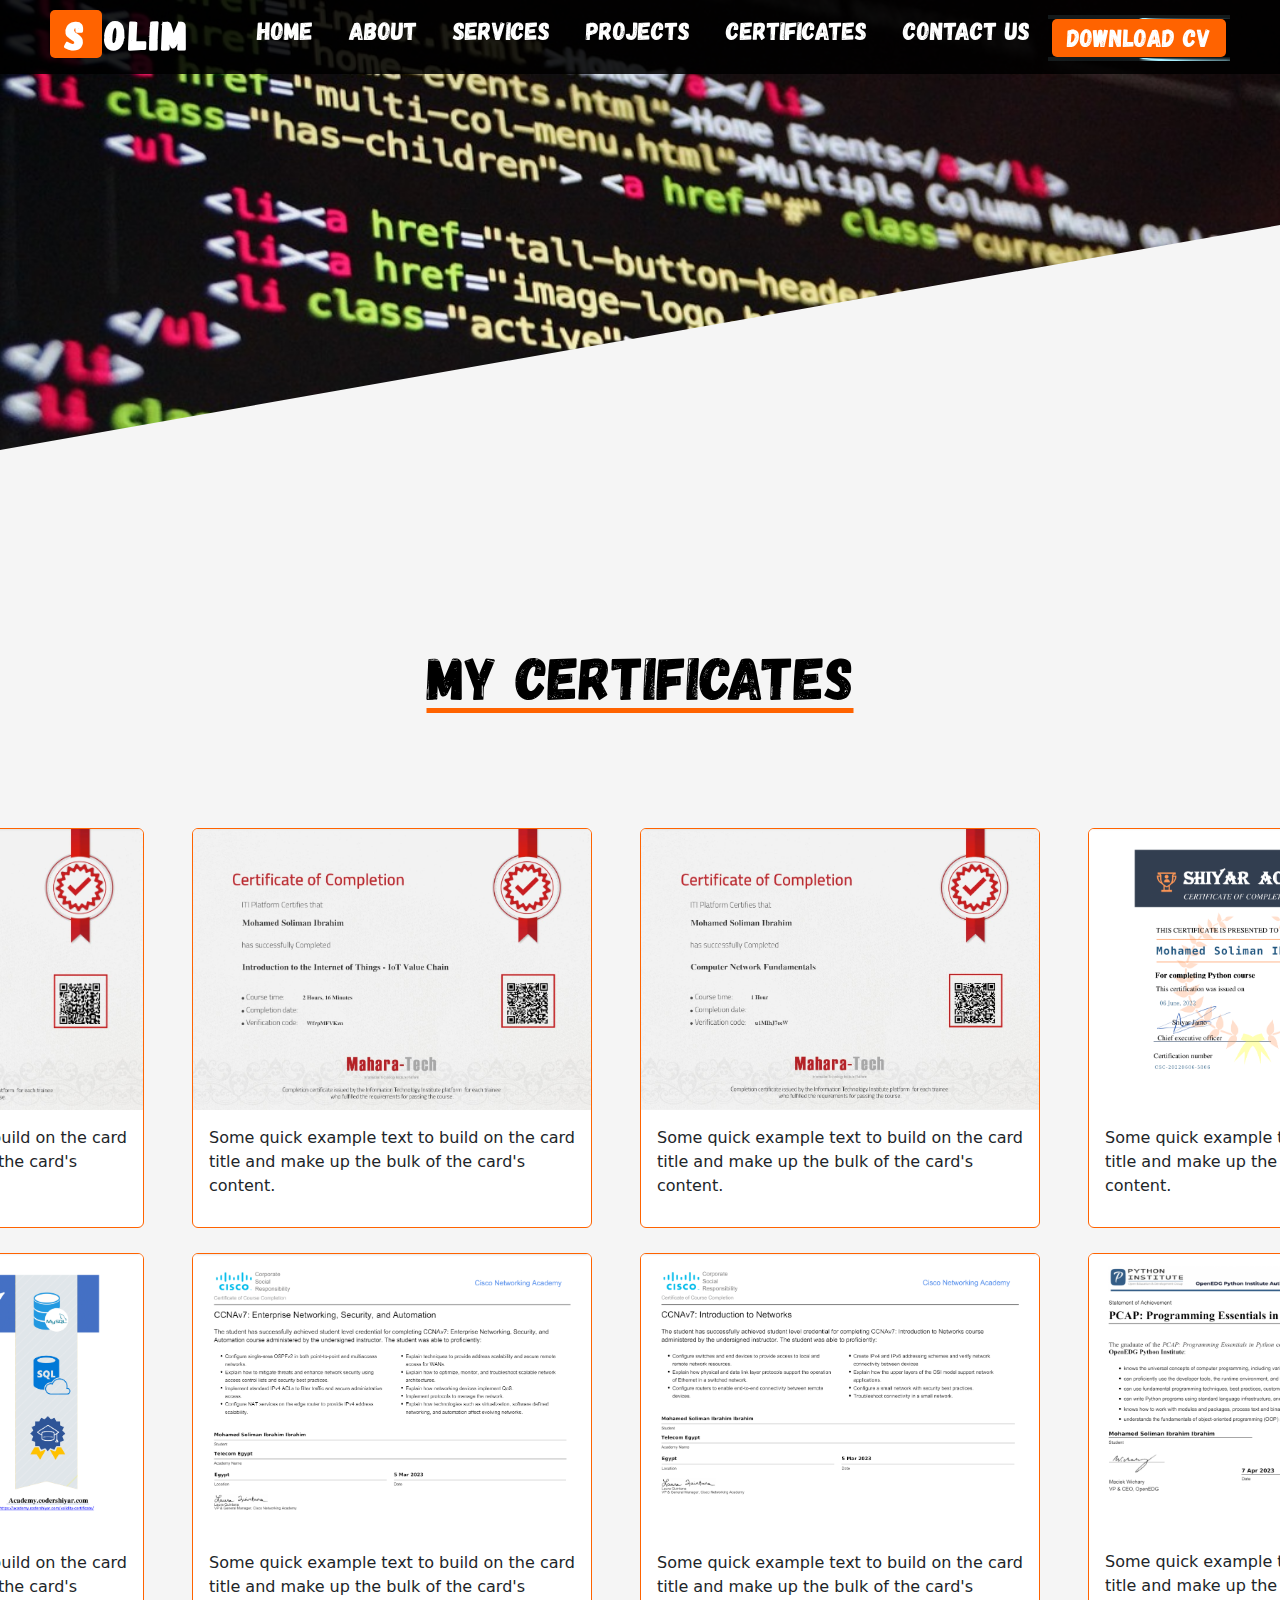
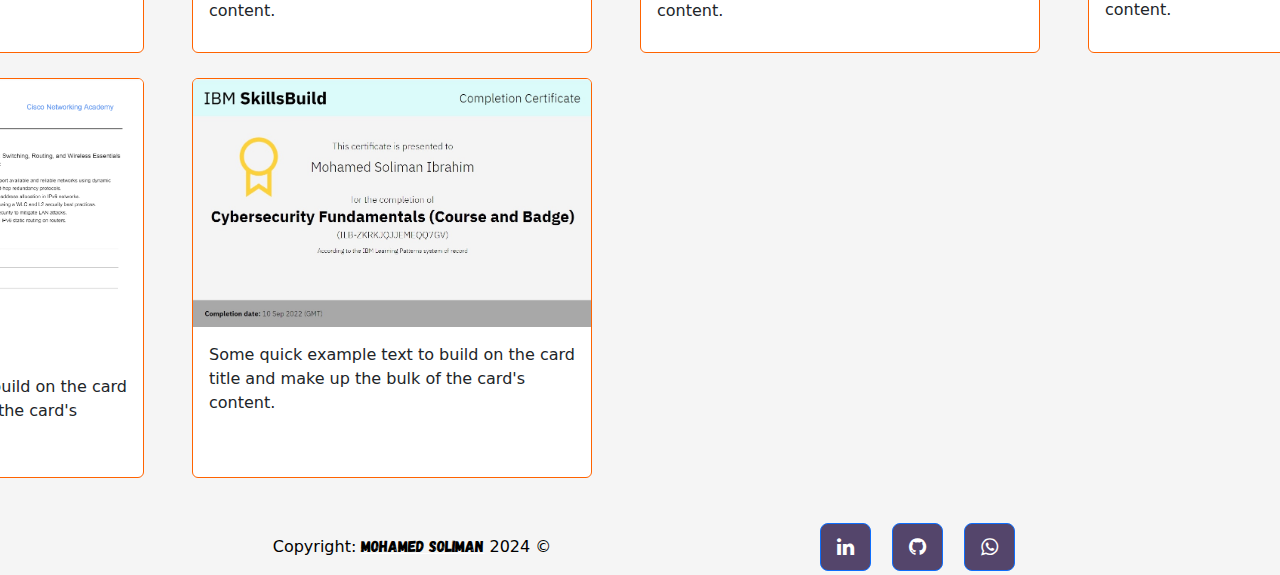
==== commit 2c741145: "Update certificates.html" ====
--- a/certificates.html
+++ b/certificates.html
@@ -162,7 +162,7 @@
 
     <div class="navbar">
       <div class="logo" onclick="window.location.href='index1.html'">
-        <h1><span>S</span>oliman</h1>
+        <h1><span>S</span>olim</h1>
         </div> 
 
         <div class="sections">
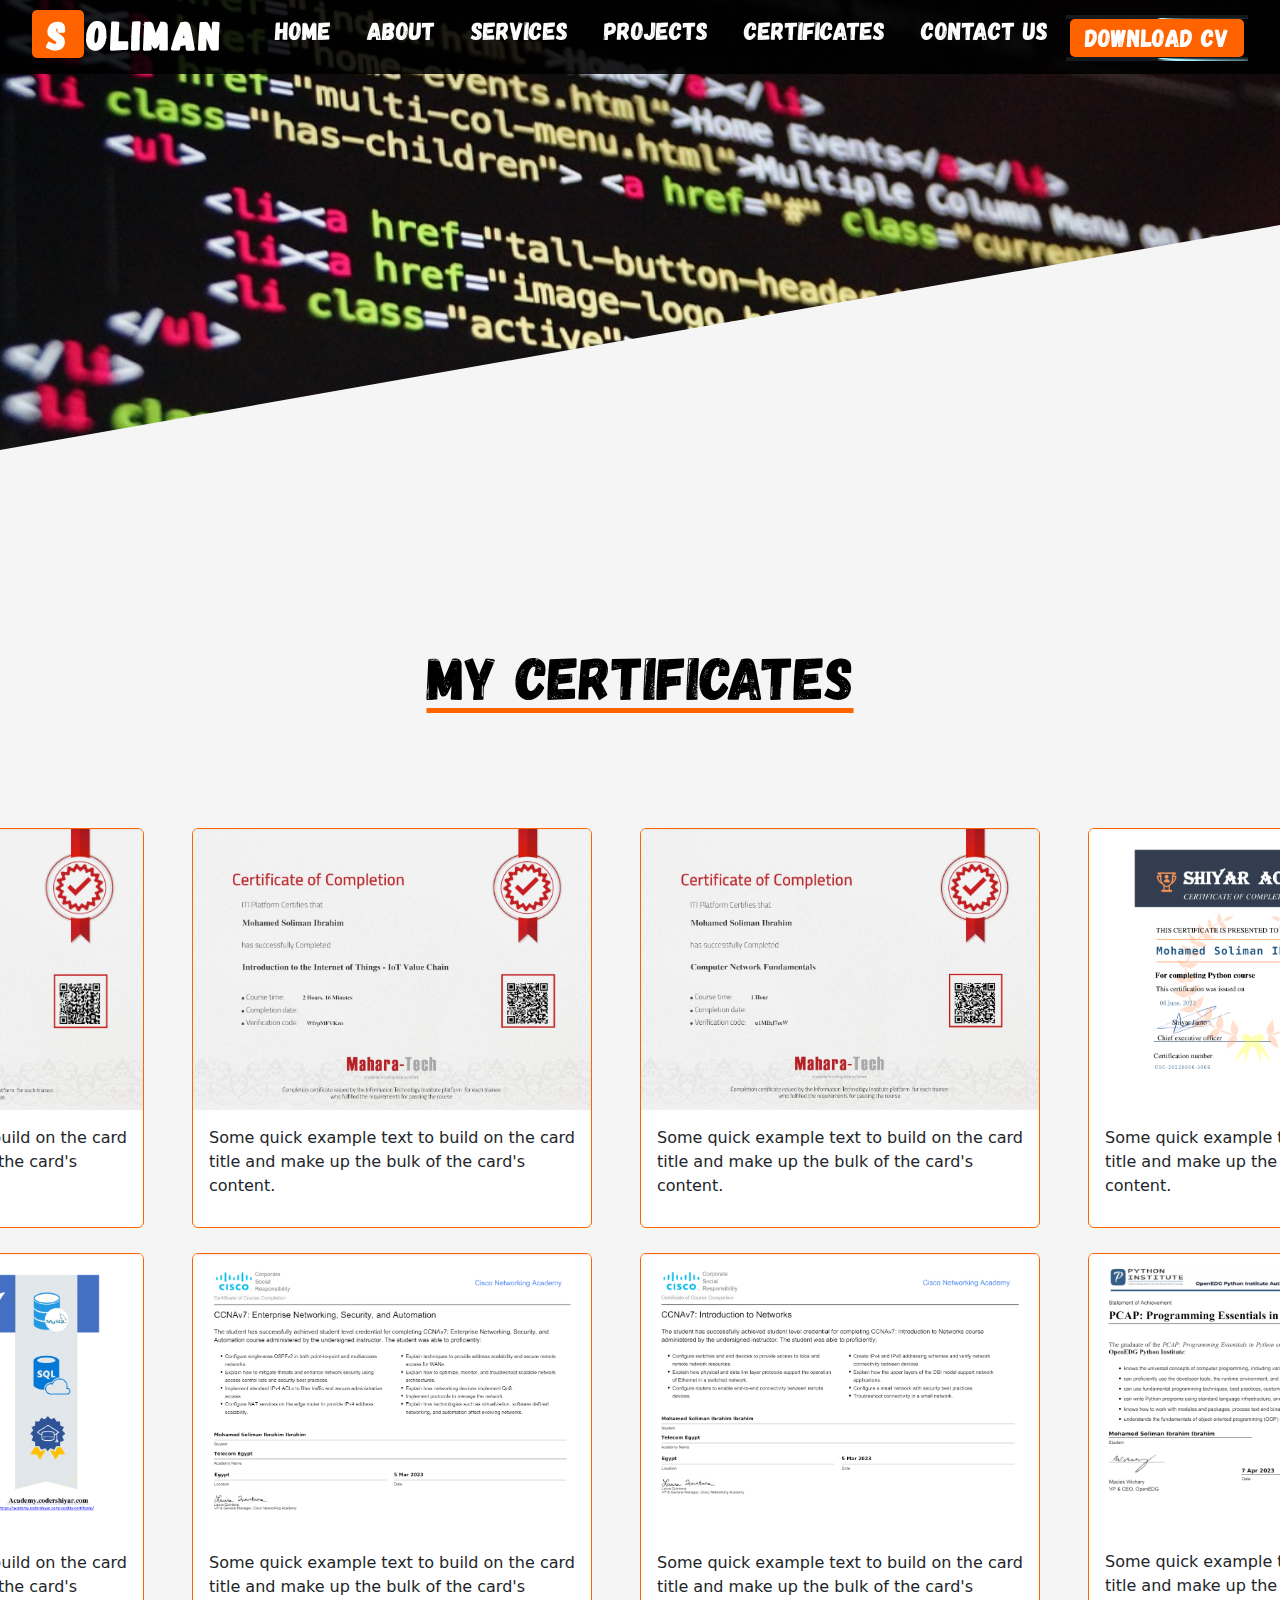
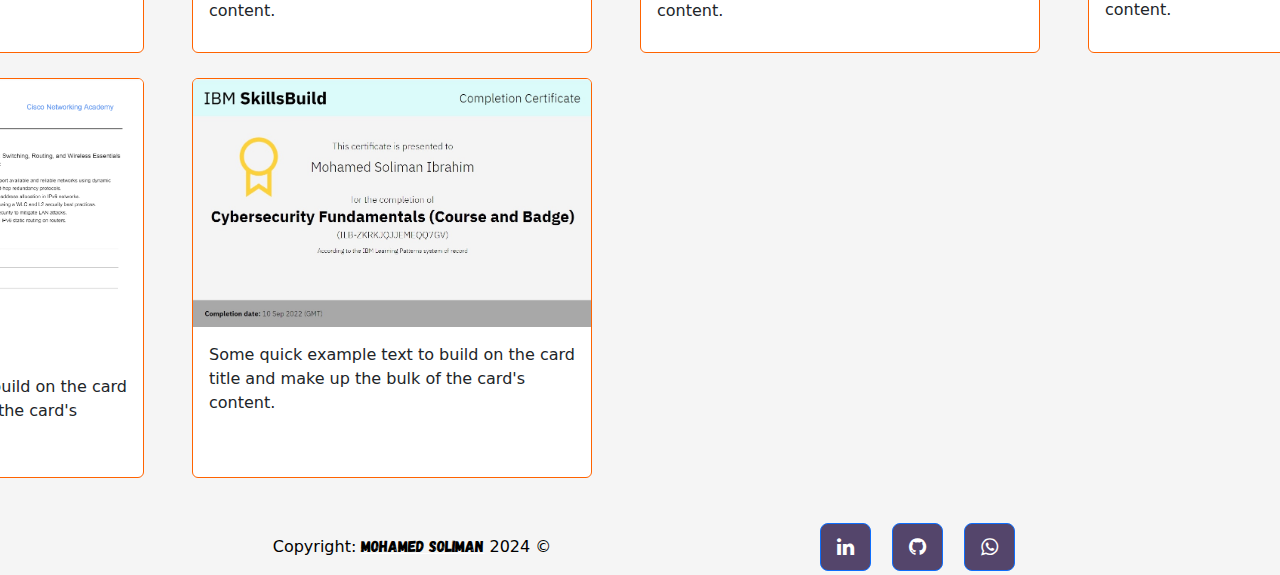
==== commit c4df0ad9: "Update certificates.html" ====
--- a/certificates.html
+++ b/certificates.html
@@ -162,7 +162,7 @@
 
     <div class="navbar">
       <div class="logo" onclick="window.location.href='index1.html'">
-        <h1><span>S</span>olim</h1>
+        <h1><span>S</span>oliman</h1>
         </div> 
 
         <div class="sections">
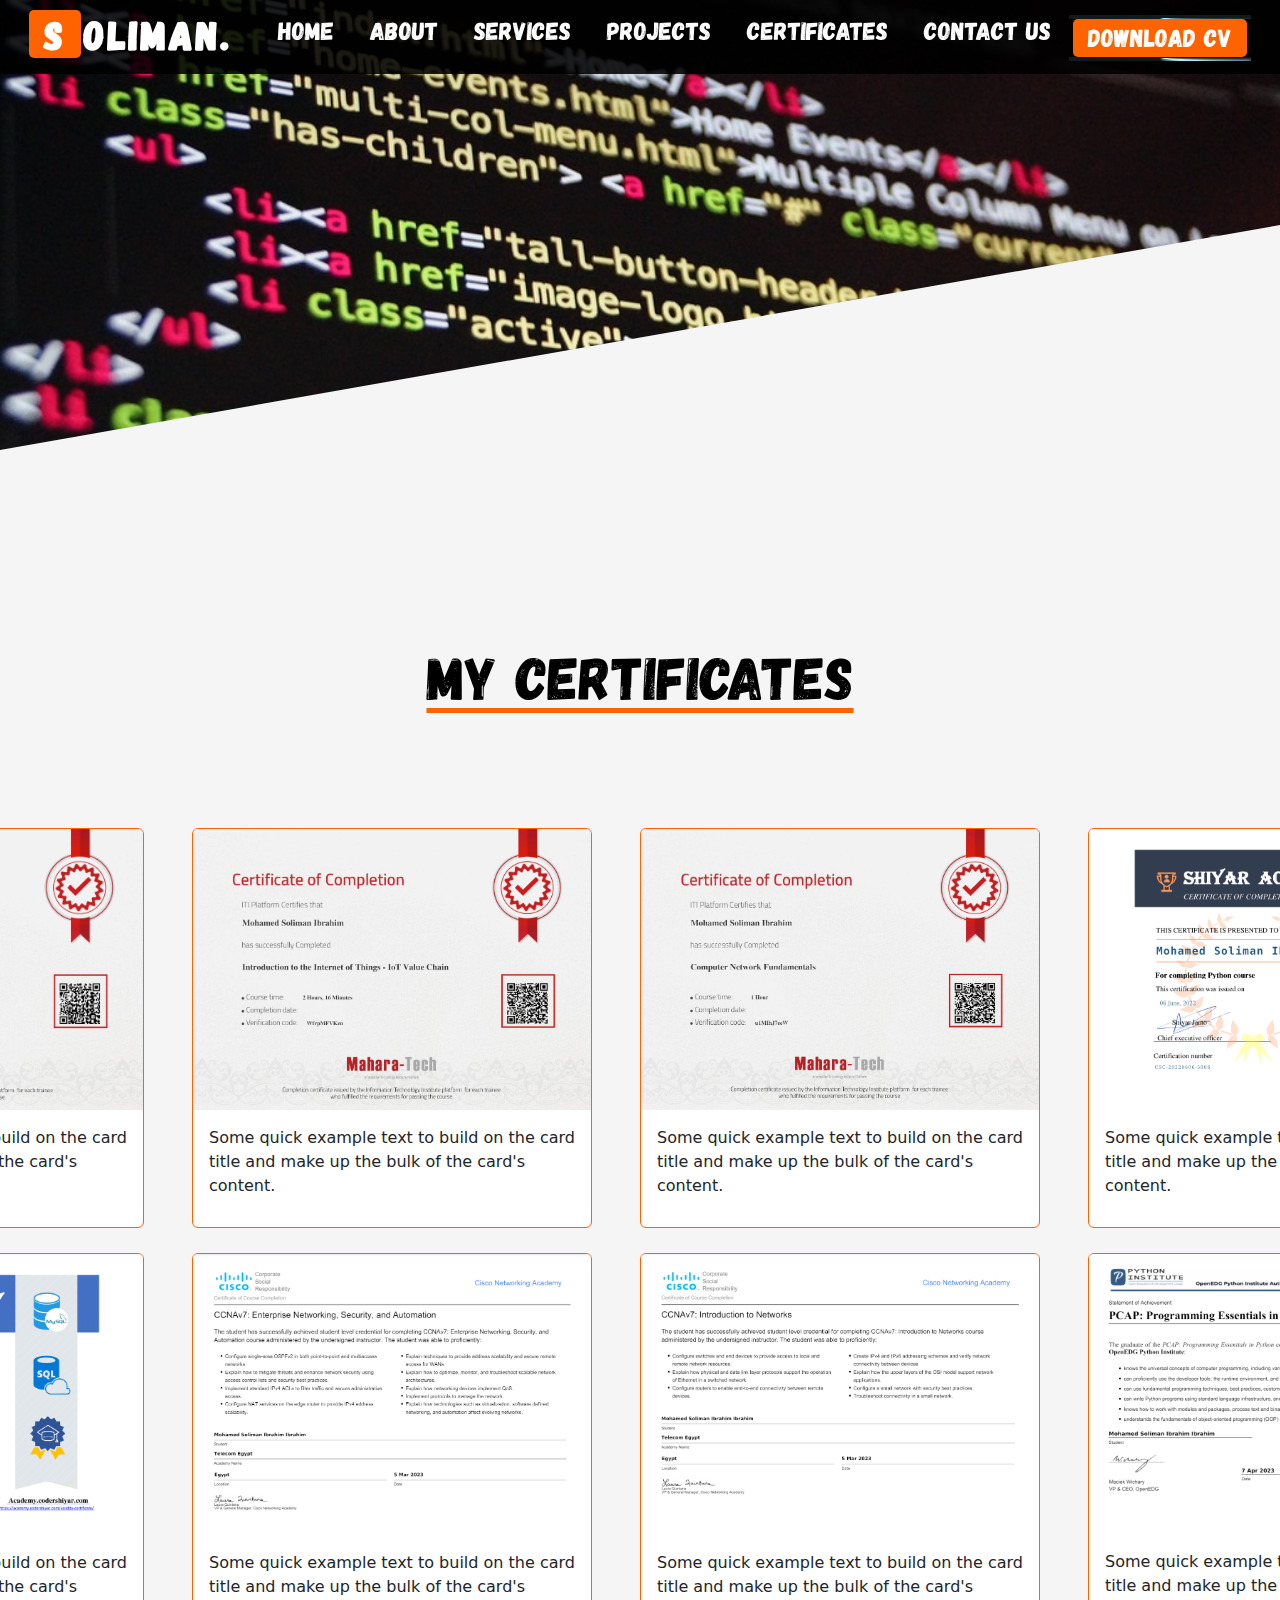
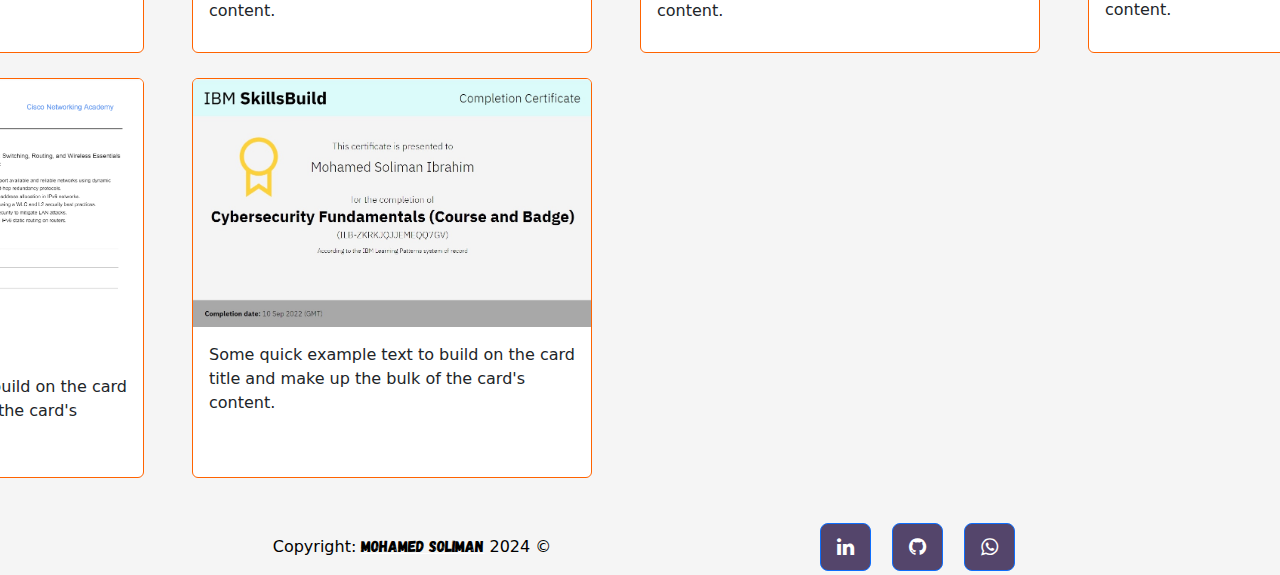
==== commit 36db2c1c: "Update certificates.html" ====
--- a/certificates.html
+++ b/certificates.html
@@ -16,6 +16,8 @@
     <link rel="stylesheet" href="https://cdnjs.cloudflare.com/ajax/libs/font-awesome/4.7.0/css/font-awesome.min.css">
 
 
+
+
     <style>
         body{
             background-color: whitesmoke;
@@ -158,18 +160,19 @@
 
 
 
+
   <header>
 
     <div class="navbar">
       <div class="logo" onclick="window.location.href='index1.html'">
-        <h1><span>S</span>oliman</h1>
+        <h1><span>S</span>oliman.</h1>
         </div> 
 
         <div class="sections">
-            <h2> <a href="index1.html#home">Home</a> </h2>
-            <h2><a href="index1.html#about">About</a> </h2>
-            <h2><a href="index1.html#services">Services</a> </h2>
-            <h2><a href="index1.html#projects">Projects</a> </h2>
+            <h2> <a href="#home">Home</a> </h2>
+            <h2><a href="#about">About</a> </h2>
+            <h2><a href="#services">Services</a> </h2>
+            <h2><a href="#projects">Projects</a> </h2>
             <h2> <a href="certificates.html">Certificates</a> </h2>
             <h2> <a href="#footer"> Contact Us</a></h2>
             <div class="box">
@@ -191,10 +194,10 @@
           </div>
         
           <div class="items">
-            <h2> <a href="index1.html#home">Home</a> </h2>
-            <h2><a href="index1.html#about">About</a> </h2>
-            <h2><a href="index1.html#services">Services</a> </h2>
-            <h2><a href="index1.html#projects">Projects</a> </h2>
+            <h2> <a href="#home">Home</a> </h2>
+            <h2><a href="#about">About</a> </h2>
+            <h2><a href="#services">Services</a> </h2>
+            <h2><a href="#projects">Projects</a> </h2>
             <h2> <a href="certificates.html">Certificates</a> </h2>
             <h2> <a href="#footer"> Contact Us</a></h2>
             <button class="download"  onclick="downloadCV()">Download CV</button>
@@ -206,6 +209,7 @@
     </div>
 
 </header>
+
 
 
 
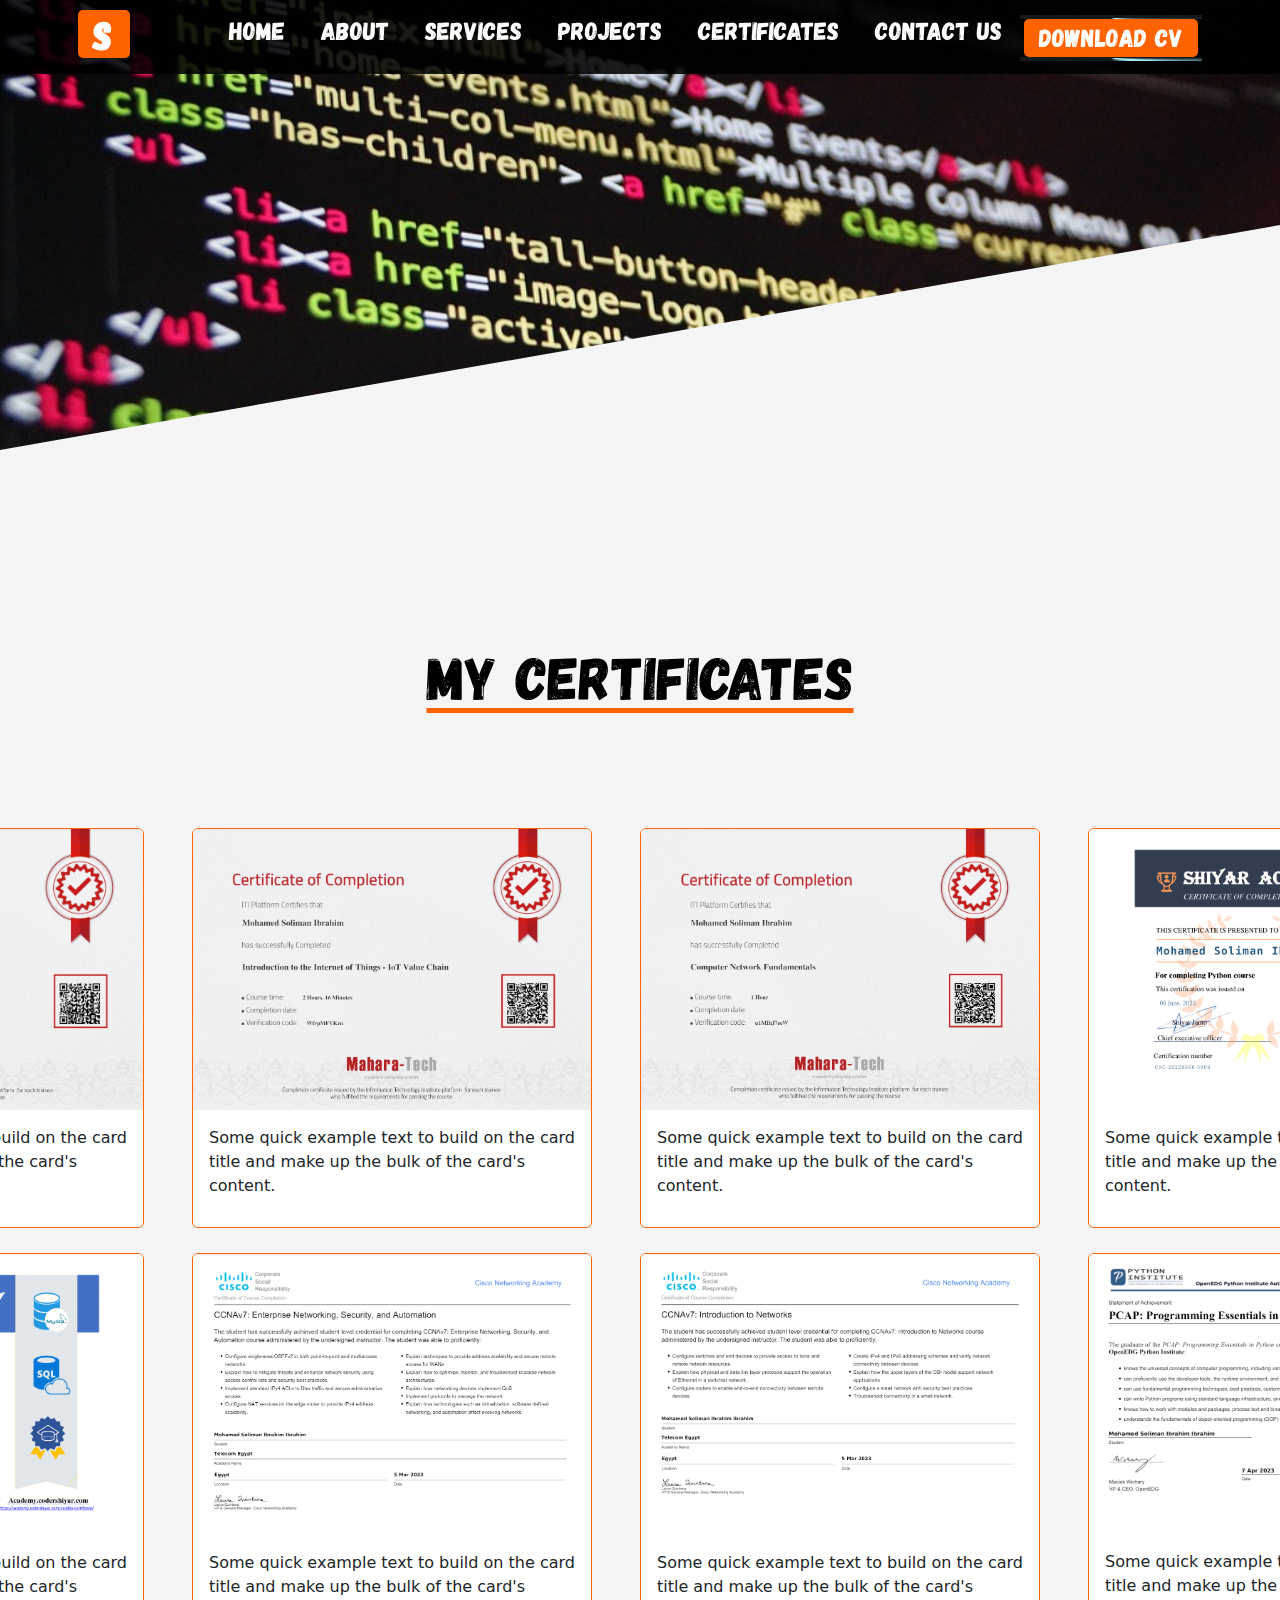
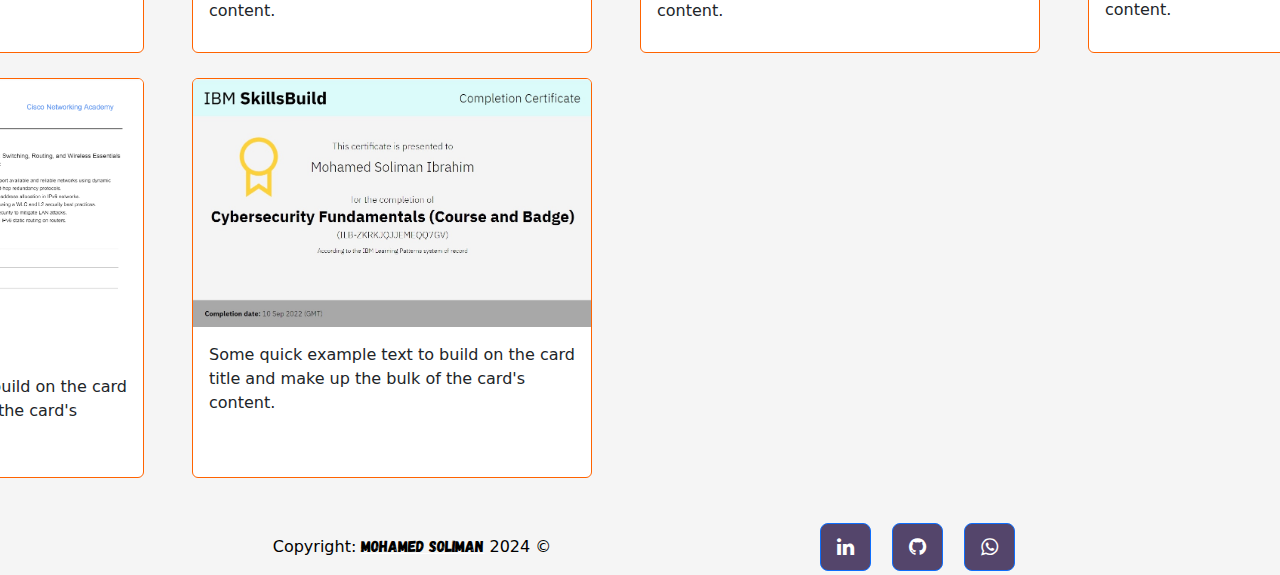
==== commit a27f9882: "Update certificates.html" ====
--- a/certificates.html
+++ b/certificates.html
@@ -165,7 +165,7 @@
 
     <div class="navbar">
       <div class="logo" onclick="window.location.href='index1.html'">
-        <h1><span>S</span>oliman.</h1>
+        <h1><span>S</span></h1>
         </div> 
 
         <div class="sections">
